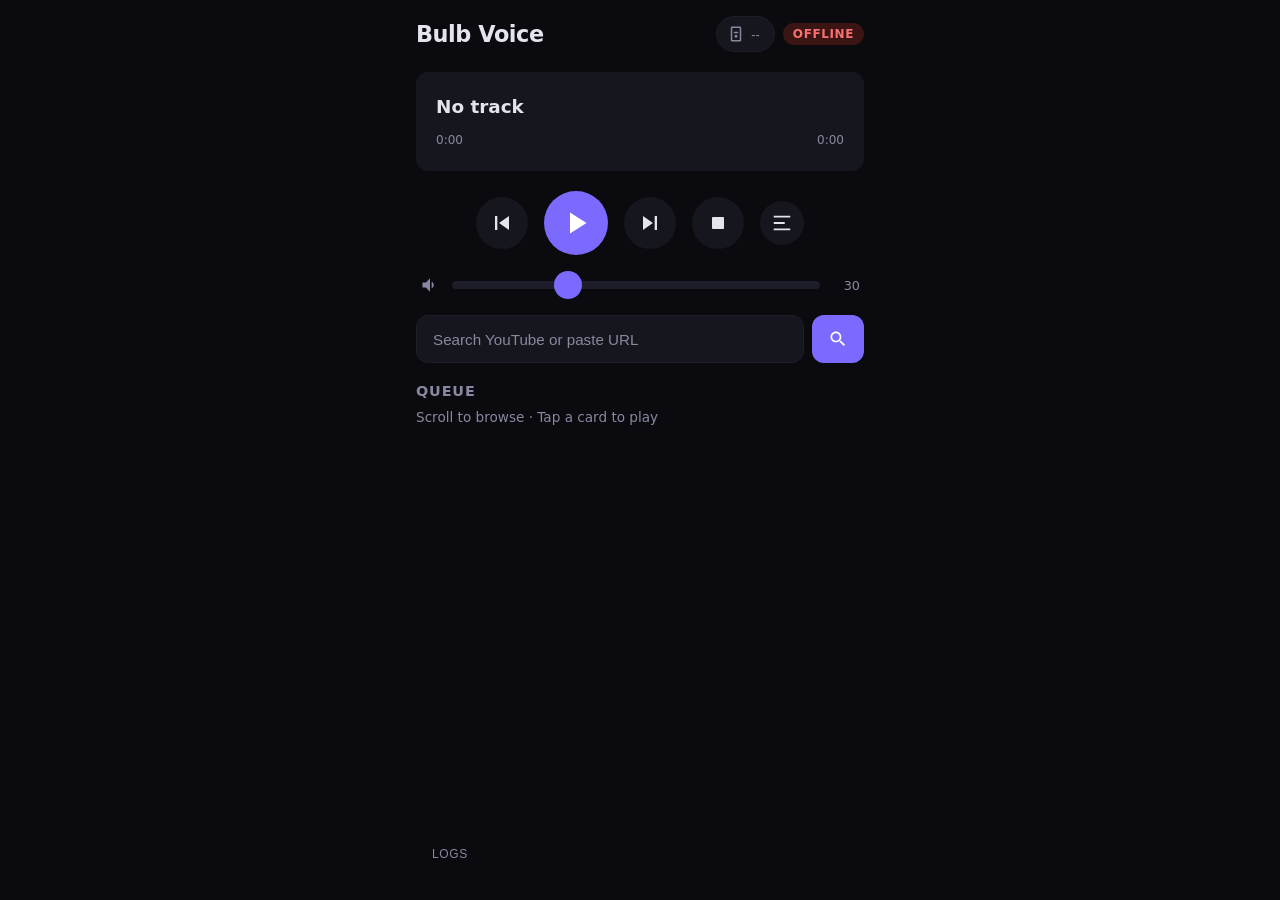
==== static/index.html @ e86b97ec "Add FM dial skin to the garage page and open it for Bose_out Give /garage a second controller look: " ====
<!DOCTYPE html>
<html lang="en">
<head>
  <meta charset="UTF-8">
  <meta name="viewport" content="width=device-width, initial-scale=1, user-scalable=no, viewport-fit=cover">
  <meta name="apple-mobile-web-app-capable" content="yes">
  <meta name="apple-mobile-web-app-status-bar-style" content="black-translucent">
  <meta name="theme-color" content="#0a0a0f">
  <title>Bulb Voice</title>
  <link rel="stylesheet" href="/static/style.css?v=14">
</head>
<body>
  <div class="app">
    <header>
      <h1>Bulb Voice</h1>
      <div class="header-right">
        <button id="btn-devices" class="device-btn" title="Switch speaker">
          <svg viewBox="0 0 24 24" width="18" height="18"><path fill="currentColor" d="M17 2H7c-1.1 0-2 .9-2 2v16c0 1.1.9 2 2 2h10c1.1 0 2-.9 2-2V4c0-1.1-.9-2-2-2zm0 18H7V4h10v16zm-5-3c1.1 0 2-.9 2-2s-.9-2-2-2-2 .9-2 2 .9 2 2 2zm-3-8h6v2H9v-2z"/></svg>
          <span id="device-name">--</span>
        </button>
        <span id="device-status" class="status offline">offline</span>
      </div>
    </header>

    <!-- Device picker (hidden by default) -->
    <section id="device-picker" class="device-picker hidden">
      <div class="picker-header">
        <h3>Speakers</h3>
        <button id="btn-refresh-devices" class="picker-refresh">Scan</button>
      </div>
      <ul id="device-list"></ul>
    </section>

    <section class="now-playing">
      <div class="track-info">
        <div id="track-title" class="title">No track</div>
        <div id="track-artist" class="artist"></div>
      </div>
      <div class="progress-wrap">
        <span id="pos-current">0:00</span>
        <div class="progress-bar">
          <div id="progress-fill" class="progress-fill"></div>
        </div>
        <span id="pos-duration">0:00</span>
      </div>
    </section>

    <section class="controls">
      <button id="btn-prev" class="ctrl-btn" title="Previous">
        <svg viewBox="0 0 24 24" width="28" height="28"><path fill="currentColor" d="M6 6h2v12H6zm3.5 6l8.5 6V6z"/></svg>
      </button>
      <button id="btn-play" class="ctrl-btn play-btn" title="Play">
        <svg id="icon-play" viewBox="0 0 24 24" width="36" height="36"><path fill="currentColor" d="M8 5v14l11-7z"/></svg>
        <svg id="icon-pause" viewBox="0 0 24 24" width="36" height="36" style="display:none"><path fill="currentColor" d="M6 19h4V5H6zm8-14v14h4V5z"/></svg>
      </button>
      <button id="btn-next" class="ctrl-btn" title="Next">
        <svg viewBox="0 0 24 24" width="28" height="28"><path fill="currentColor" d="M6 18l8.5-6L6 6v12zM16 6v12h2V6h-2z"/></svg>
      </button>
      <button id="btn-stop" class="ctrl-btn" title="Stop">
        <svg viewBox="0 0 24 24" width="24" height="24"><rect fill="currentColor" x="6" y="6" width="12" height="12" rx="1"/></svg>
      </button>
      <button id="btn-mode" class="ctrl-btn mode-btn" title="Play mode">
        <svg id="icon-mode-normal" viewBox="0 0 24 24" width="22" height="22"><path fill="currentColor" d="M3 4h18v2H3zm0 7h12v2H3zm0 7h18v2H3z"/></svg>
        <svg id="icon-mode-repeat" viewBox="0 0 24 24" width="22" height="22" style="display:none"><path fill="currentColor" d="M7 7h10v3l4-4-4-4v3H5v6h2V7zm10 10H7v-3l-4 4 4 4v-3h12v-6h-2v4z"/></svg>
        <svg id="icon-mode-repeat1" viewBox="0 0 24 24" width="22" height="22" style="display:none"><path fill="currentColor" d="M7 7h10v3l4-4-4-4v3H5v6h2V7zm10 10H7v-3l-4 4 4 4v-3h12v-6h-2v4z"/><text x="12" y="15" text-anchor="middle" font-size="7" fill="currentColor" font-weight="bold">1</text></svg>
        <svg id="icon-mode-shuffle" viewBox="0 0 24 24" width="22" height="22" style="display:none"><path fill="currentColor" d="M10.59 9.17L5.41 4 4 5.41l5.17 5.17 1.42-1.41zM14.5 4l2.04 2.04L4 18.59 5.41 20 17.96 7.46 20 9.5V4h-5.5zm-.33 9.41l-1.41 1.41 3.13 3.13L14.5 20H20v-5.5l-2.04 2.04-3.79-3.13z"/></svg>
      </button>
    </section>

    <section class="volume-section">
      <svg viewBox="0 0 24 24" width="20" height="20"><path fill="currentColor" d="M3 9v6h4l5 5V4L7 9H3zm13.5 3c0-1.77-1.02-3.29-2.5-4.03v8.05c1.48-.73 2.5-2.25 2.5-4.02z"/></svg>
      <input type="range" id="volume-slider" min="0" max="100" value="30">
      <span id="volume-val">30</span>
    </section>

    <section class="add-section">
      <form id="add-form">
        <input type="text" id="url-input" placeholder="Search YouTube or paste URL" autocomplete="off" autocapitalize="off">
        <button type="submit" id="btn-add">
          <svg viewBox="0 0 24 24" width="20" height="20"><path fill="currentColor" d="M15.5 14h-.79l-.28-.27C15.41 12.59 16 11.11 16 9.5 16 5.91 13.09 3 9.5 3S3 5.91 3 9.5 5.91 16 9.5 16c1.61 0 3.09-.59 4.23-1.57l.27.28v.79l5 4.99L20.49 19l-4.99-5zm-6 0C7.01 14 5 11.99 5 9.5S7.01 5 9.5 5 14 7.01 14 9.5 11.99 14 9.5 14z"/></svg>
        </button>
      </form>
      <div id="download-progress" class="dl-progress hidden">
        <div class="dl-header">
          <span id="dl-text">Downloading...</span>
          <span id="dl-count"></span>
        </div>
        <div class="dl-bar"><div id="dl-fill" class="dl-fill"></div></div>
        <ul id="dl-tracks"></ul>
      </div>
    </section>

    <!-- Search results (hidden by default) -->
    <section id="search-results" class="search-results hidden">
      <div class="search-header">
        <h3 id="search-title">Results</h3>
        <button id="btn-close-search" class="search-close">&times;</button>
      </div>
      <ul id="result-list"></ul>
    </section>

    <section class="queue-section">
      <h2>Queue <span id="queue-count"></span><span id="queue-pos"></span></h2>
      <p id="queue-help" class="queue-help">Scroll to browse · Tap a card to play</p>
      <div id="queue-list" tabindex="0" role="region" aria-label="Track queue" aria-describedby="queue-help">
        <div id="queue-stage"></div>
        <div id="queue-spacer"></div>
      </div>
      <div id="queue-scroll" class="hidden">
        <div id="queue-scroll-thumb"></div>
        <button id="queue-playing" class="hidden" type="button" aria-label="Return to current track" title="Return to current track"></button>
      </div>
    </section>

    <section class="log-section">
      <button id="btn-toggle-logs" class="log-toggle">Logs</button>
      <div id="log-panel" class="log-panel hidden">
        <ul id="log-list"></ul>
      </div>
    </section>
  </div>

  <script src="/static/app.js?v=15"></script>
</body>
</html>
---- static/style.css ----
*, *::before, *::after { box-sizing: border-box; margin: 0; padding: 0; }

:root {
  --bg: #0a0a0f;
  --surface: #16161e;
  --surface2: #1e1e2a;
  --text: #e4e4ef;
  --text2: #8888a0;
  --accent: #7c6aff;
  --accent2: #a78bfa;
  --danger: #f87171;
  --radius: 12px;
}

html, body {
  background: var(--bg);
  color: var(--text);
  font-family: -apple-system, BlinkMacSystemFont, "SF Pro", "Segoe UI", system-ui, sans-serif;
  font-size: 16px;
  -webkit-font-smoothing: antialiased;
  overscroll-behavior: none;
}

.app {
  max-width: 480px;
  margin: 0 auto;
  padding: 16px;
  padding-top: max(16px, env(safe-area-inset-top));
  padding-bottom: max(24px, env(safe-area-inset-bottom));
  min-height: 100dvh;
  display: flex;
  flex-direction: column;
  gap: 20px;
}

/* Header */
header {
  display: flex;
  justify-content: space-between;
  align-items: center;
}

header h1 {
  font-size: 1.4rem;
  font-weight: 700;
  letter-spacing: -0.02em;
  white-space: nowrap;
  flex-shrink: 0;
}

.status {
  font-size: 0.75rem;
  padding: 4px 10px;
  border-radius: 20px;
  font-weight: 600;
  text-transform: uppercase;
  letter-spacing: 0.05em;
}

.status.online { background: #064e3b; color: #6ee7b7; }
.status.offline { background: #3b1414; color: #f87171; }

/* Now Playing */
.now-playing {
  background: var(--surface);
  border-radius: var(--radius);
  padding: 24px 20px;
}

.track-info .title {
  font-size: 1.15rem;
  font-weight: 600;
  white-space: nowrap;
  overflow: hidden;
  text-overflow: ellipsis;
}

.track-info .artist {
  font-size: 0.85rem;
  color: var(--text2);
  margin-top: 4px;
}

.progress-wrap {
  display: flex;
  align-items: center;
  gap: 10px;
  margin-top: 16px;
  font-size: 0.75rem;
  color: var(--text2);
  font-variant-numeric: tabular-nums;
}

.progress-bar {
  flex: 1;
  height: 4px;
  background: var(--surface2);
  border-radius: 2px;
  overflow: hidden;
  cursor: pointer;
  padding: 8px 0;
  margin: -8px 0;
  background-clip: content-box;
}

.progress-fill {
  height: 100%;
  background: var(--accent);
  border-radius: 2px;
  width: 0%;
  transition: width 0.5s linear;
}

/* Controls */
.controls {
  display: flex;
  justify-content: center;
  align-items: center;
  gap: 16px;
}

.ctrl-btn {
  background: var(--surface);
  border: none;
  color: var(--text);
  width: 52px;
  height: 52px;
  border-radius: 50%;
  display: flex;
  align-items: center;
  justify-content: center;
  cursor: pointer;
  transition: background 0.15s, transform 0.1s;
  -webkit-tap-highlight-color: transparent;
}

.ctrl-btn:active { transform: scale(0.92); background: var(--surface2); }

.play-btn {
  width: 64px;
  height: 64px;
  background: var(--accent);
  color: #fff;
}

.play-btn:active { background: var(--accent2); }

.mode-btn { width: 44px; height: 44px; }
.mode-btn.mode-active { color: var(--accent2); }

/* Volume */
.volume-section {
  display: flex;
  align-items: center;
  gap: 12px;
  padding: 0 4px;
  color: var(--text2);
}

.volume-section input[type="range"] {
  flex: 1;
  -webkit-appearance: none;
  appearance: none;
  height: 8px;
  background: var(--surface2);
  border-radius: 4px;
  outline: none;
}

.volume-section input[type="range"]::-webkit-slider-thumb {
  -webkit-appearance: none;
  width: 28px;
  height: 28px;
  border-radius: 50%;
  background: var(--accent);
  cursor: pointer;
}

#volume-val {
  font-size: 0.8rem;
  min-width: 28px;
  text-align: right;
  font-variant-numeric: tabular-nums;
}

/* Add Section */
.add-section form {
  display: flex;
  gap: 8px;
}

.add-section input {
  flex: 1;
  background: var(--surface);
  border: 1px solid var(--surface2);
  border-radius: var(--radius);
  padding: 14px 16px;
  color: var(--text);
  font-size: 0.95rem;
  outline: none;
  transition: border-color 0.15s;
}

.add-section input:focus { border-color: var(--accent); }
.add-section input::placeholder { color: var(--text2); }

/* Queue */
.queue-section h2 {
  font-size: 0.9rem;
  font-weight: 600;
  color: var(--text2);
  text-transform: uppercase;
  letter-spacing: 0.06em;
  margin-bottom: 10px;
}

.queue-section h2 { display: flex; align-items: baseline; gap: 6px; }
#queue-count { font-weight: 400; }
#queue-pos {
  margin-left: auto;
  font-weight: 400;
  text-transform: none;
  letter-spacing: 0;
  font-variant-numeric: tabular-nums;
}

/* Purple marks browsing position; the red bookmark returns to the current track. */
#queue-scroll {
  position: relative;
  height: 44px;
  margin: 2px 2px 0;
}
#queue-scroll.hidden, #queue-playing.hidden { display: none; }
#queue-scroll::before {
  content: "";
  position: absolute;
  left: 22px;
  right: 22px;
  top: 21px;
  height: 3px;
  background: var(--surface2);
  border-radius: 2px;
}
#queue-playing {
  position: absolute;
  top: 0;
  width: 44px;
  height: 44px;
  border: 0;
  padding: 0;
  background: transparent;
  cursor: pointer;
}
#queue-playing::before {
  content: "";
  position: absolute;
  left: 19px;
  top: 15px;
  width: 6px;
  height: 15px;
  border-radius: 3px;
  background: #ff4545;
  box-shadow: 0 0 8px #ff454566;
}
#queue-playing:focus-visible { outline: 2px solid #ff4545; border-radius: 6px; }

#queue-scroll-thumb {
  position: absolute;
  top: 21px;
  left: 0;
  height: 3px;
  width: 20%;
  background: var(--accent);
  border-radius: 2px;
  transform: translateX(0);
}

/* Rolodex: compact cards tangent to a cylinder, scrolled vertically.
   Cards curve away above and below the front face of the wheel.
   #queue-list is a plain vertical scroller,
   #queue-stage sticks to its top and holds the cards in 3D. */
#queue-list {
  position: relative;
  height: 360px;
  overflow-y: auto;
  overflow-x: hidden;
  overscroll-behavior: contain;
  scrollbar-width: none;
  -webkit-overflow-scrolling: touch;
}
#queue-list::-webkit-scrollbar { display: none; }
#queue-list.is-empty { height: 0; }

#queue-stage {
  position: sticky;
  top: 0;
  height: 360px;
  perspective: 900px;
  perspective-origin: 50% 50%;
}
#queue-spacer { width: 1px; }

.queue-item {
  position: absolute;
  left: 50%;
  top: 0;                    /* set per card by JS */
  width: min(320px, calc(100% - 16px));
  height: 104px;             /* must match CARD_H in app.js */
  margin-left: calc(min(320px, 100% - 16px) / -2);
  background: var(--surface);
  border: 1px solid #2a2a3a;
  border-radius: 16px;
  padding: 8px 48px 8px 12px;
  background-image: linear-gradient(180deg, #ffffff0d, transparent 30%, #00000022 100%);
  display: flex;
  flex-direction: column;
  gap: 2px;
  cursor: pointer;
  backface-visibility: hidden;
  will-change: transform;
  box-shadow: 0 6px 14px rgba(0,0,0,0.45);
  -webkit-tap-highlight-color: transparent;
}

.queue-item.focus { border-color: #3a3a4e; }
.queue-item.active { border-color: var(--accent); background-color: var(--surface2); }
.queue-item.active .q-title { color: var(--accent2); }
.queue-item:not(.focus) .q-remove,
.queue-item:not(.focus) .q-play { display: none; }

.queue-help { color: var(--text2); font-size: 0.85rem; margin: 8px 0; }
.queue-item .q-play {
  position: absolute;
  right: 4px;
  bottom: 4px;
  width: 44px;
  height: 44px;
  padding: 0;
  display: grid;
  place-items: center;
  border: 0;
  border-radius: 50%;
  background: var(--accent);
  color: white;
  font: inherit;
  cursor: pointer;
}
.queue-item .q-play:disabled { background: var(--surface2); color: var(--text2); cursor: wait; }
.queue-item .q-play:focus-visible, #queue-list:focus-visible { outline: 2px solid var(--accent2); outline-offset: 2px; }

.queue-item .q-idx {
  font-size: 0.68rem;
  color: var(--text2);
  font-variant-numeric: tabular-nums;
  line-height: 16px;
}
.queue-item .q-title {
  font-size: 0.88rem;
  line-height: 1.15;
  display: -webkit-box;
  -webkit-line-clamp: 2;
  -webkit-box-orient: vertical;
  overflow: hidden;
  overflow-wrap: anywhere;
}
.queue-item .q-artist {
  font-size: 0.72rem;
  color: var(--text2);
  white-space: nowrap;
  overflow: hidden;
  text-overflow: ellipsis;
}
.queue-item .q-bottom {
  margin-top: auto;
  display: flex;
  align-items: center;
  gap: 6px;
}
.queue-item .q-dur {
  font-size: 0.72rem;
  color: var(--text2);
  font-variant-numeric: tabular-nums;
}

.queue-item .q-remove {
  position: absolute;
  top: 0;
  right: 0;
  width: 44px;
  height: 44px;
  padding: 6px 8px 0 0;
  background: none;
  border: none;
  color: var(--text2);
  font-size: 1.15rem;
  line-height: 1;
  cursor: pointer;
  display: flex;
  align-items: flex-start;
  justify-content: flex-end;
  -webkit-tap-highlight-color: transparent;
}
.queue-item .q-remove:hover { color: var(--danger); }

.queue-item .q-dl {
  font-size: 0.62rem;
  padding: 2px 6px;
  border-radius: 8px;
  background: var(--surface2);
  color: var(--accent2);
  white-space: nowrap;
}

/* Header right */
.header-right {
  display: flex;
  align-items: center;
  gap: 8px;
}

.device-btn {
  background: var(--surface);
  border: 1px solid var(--surface2);
  color: var(--text2);
  border-radius: 20px;
  padding: 8px 14px 8px 10px;
  font-size: 0.8rem;
  display: flex;
  align-items: center;
  gap: 6px;
  cursor: pointer;
  -webkit-tap-highlight-color: transparent;
  max-width: 180px;
  min-height: 36px;
}

.device-btn span {
  overflow: hidden;
  text-overflow: ellipsis;
  white-space: nowrap;
}

/* Device picker */
.device-picker {
  background: var(--surface);
  border-radius: var(--radius);
  padding: 14px;
}

.device-picker.hidden { display: none; }

.picker-header {
  display: flex;
  justify-content: space-between;
  align-items: center;
  margin-bottom: 10px;
}

.picker-header h3 {
  font-size: 0.85rem;
  font-weight: 600;
  color: var(--text2);
  text-transform: uppercase;
  letter-spacing: 0.05em;
}

.picker-refresh {
  background: var(--surface2);
  border: none;
  color: var(--accent2);
  font-size: 0.8rem;
  padding: 4px 12px;
  border-radius: 8px;
  cursor: pointer;
}

#device-list {
  list-style: none;
  display: flex;
  flex-direction: column;
  gap: 4px;
}

.device-item {
  padding: 10px 12px;
  border-radius: 8px;
  cursor: pointer;
  display: flex;
  justify-content: space-between;
  align-items: center;
  transition: background 0.15s;
}

.device-item:active { background: var(--surface2); }
.device-item.active { background: var(--surface2); border-left: 3px solid var(--accent); }

.device-item .d-name { font-size: 0.9rem; }
.device-item .d-model { font-size: 0.75rem; color: var(--text2); }
.device-empty { color: var(--text2); font-size: 0.85rem; padding: 8px 0; }

/* Search results */
.search-results {
  background: var(--surface);
  border-radius: var(--radius);
  padding: 14px;
}

.search-results.hidden { display: none; }

.search-header {
  display: flex;
  justify-content: space-between;
  align-items: center;
  margin-bottom: 10px;
}

.search-header h3 {
  font-size: 0.85rem;
  font-weight: 600;
  color: var(--text2);
  overflow: hidden;
  text-overflow: ellipsis;
  white-space: nowrap;
  flex: 1;
}

.search-close {
  background: none;
  border: none;
  color: var(--text2);
  font-size: 1.4rem;
  cursor: pointer;
  padding: 0 4px;
  line-height: 1;
}

#result-list {
  list-style: none;
  display: flex;
  flex-direction: column;
  gap: 4px;
}

.result-item {
  padding: 10px 12px;
  border-radius: 8px;
  display: flex;
  align-items: center;
  gap: 10px;
  transition: background 0.15s;
}

.result-item:active { background: var(--surface2); }

.result-item .r-info { flex: 1; min-width: 0; }
.result-item .r-title {
  font-size: 0.9rem;
  white-space: nowrap;
  overflow: hidden;
  text-overflow: ellipsis;
}
.result-item .r-artist {
  font-size: 0.75rem;
  color: var(--text2);
}

.result-item .r-add {
  background: var(--accent);
  border: none;
  color: #fff;
  width: 36px;
  height: 36px;
  border-radius: 50%;
  font-size: 1.2rem;
  font-weight: 600;
  cursor: pointer;
  flex-shrink: 0;
  display: flex;
  align-items: center;
  justify-content: center;
}

.result-item .r-add:disabled { opacity: 0.5; }

.r-spinner {
  display: inline-block;
  width: 18px;
  height: 18px;
  border: 2.5px solid rgba(255, 255, 255, 0.25);
  border-top-color: #fff;
  border-radius: 50%;
  animation: spin 0.7s linear infinite;
}

.search-empty {
  color: var(--text2);
  font-size: 0.85rem;
  padding: 8px 0;
}

/* Add button as icon */
#btn-add {
  background: var(--accent);
  color: #fff;
  border: none;
  border-radius: var(--radius);
  padding: 14px 16px;
  cursor: pointer;
  display: flex;
  align-items: center;
  justify-content: center;
  transition: background 0.15s;
}

#btn-add:active { background: var(--accent2); }
#btn-add:disabled { opacity: 0.5; }

/* Download progress */
.dl-progress {
  margin-top: 8px;
  background: var(--surface);
  border-radius: var(--radius);
  padding: 12px 14px;
}

.dl-progress.hidden { display: none; }

.dl-header {
  display: flex;
  justify-content: space-between;
  font-size: 0.8rem;
  color: var(--text);
  margin-bottom: 6px;
  font-weight: 600;
}

#dl-text {
  overflow: hidden;
  text-overflow: ellipsis;
  white-space: nowrap;
  flex: 1;
  margin-right: 8px;
}

#dl-count {
  white-space: nowrap;
  font-variant-numeric: tabular-nums;
  color: var(--text2);
  font-weight: 400;
}

.dl-bar {
  height: 3px;
  background: var(--surface2);
  border-radius: 2px;
  overflow: hidden;
  margin-bottom: 8px;
}

.dl-fill {
  height: 100%;
  background: var(--accent2);
  border-radius: 2px;
  width: 0%;
  transition: width 0.5s ease;
}

#dl-tracks {
  list-style: none;
  display: flex;
  flex-direction: column;
  gap: 2px;
  max-height: 180px;
  overflow-y: auto;
  -webkit-overflow-scrolling: touch;
}

.dl-track {
  display: flex;
  align-items: center;
  gap: 8px;
  padding: 4px 0;
  font-size: 0.8rem;
}

.dl-track .dl-icon {
  width: 16px;
  flex-shrink: 0;
  text-align: center;
  font-size: 0.7rem;
}

.dl-track .dl-icon.done { color: #6ee7b7; }
.dl-track .dl-icon.active { color: var(--accent2); }
.dl-track .dl-icon.pending { color: var(--text2); opacity: 0.4; }

.dl-track .dl-title {
  flex: 1;
  min-width: 0;
  overflow: hidden;
  text-overflow: ellipsis;
  white-space: nowrap;
  color: var(--text2);
}

.dl-track.dl-active .dl-title { color: var(--text); }
.dl-track.dl-done .dl-title { color: var(--text2); opacity: 0.7; }

@keyframes spin {
  to { transform: rotate(360deg); }
}

.dl-spinner {
  display: inline-block;
  width: 12px;
  height: 12px;
  border: 2px solid var(--surface2);
  border-top-color: var(--accent2);
  border-radius: 50%;
  animation: spin 0.8s linear infinite;
}

/* Log panel */
.log-section {
  margin-top: auto;
}

.log-toggle {
  background: none;
  border: none;
  color: var(--text2);
  font-size: 0.75rem;
  cursor: pointer;
  padding: 12px 16px;
  text-transform: uppercase;
  letter-spacing: 0.05em;
  -webkit-tap-highlight-color: transparent;
  min-height: 44px;
}

.log-panel {
  background: var(--surface);
  border-radius: var(--radius);
  padding: 10px 12px;
  max-height: 200px;
  overflow-y: auto;
  margin-top: 6px;
  -webkit-overflow-scrolling: touch;
}

.log-panel.hidden { display: none; }

#log-list {
  list-style: none;
  display: flex;
  flex-direction: column;
  gap: 2px;
}

.log-entry {
  font-family: "SF Mono", "Menlo", "Consolas", monospace;
  font-size: 0.7rem;
  line-height: 1.4;
  color: var(--text2);
  word-break: break-all;
}

.log-entry .log-ts {
  color: var(--text2);
  opacity: 0.6;
}

.log-entry .log-lvl {
  font-weight: 600;
  margin: 0 4px;
}

.log-info .log-lvl { color: var(--accent2); }
.log-warning .log-lvl { color: #fbbf24; }
.log-error .log-lvl { color: var(--danger); }
.log-debug .log-lvl { color: var(--text2); opacity: 0.5; }
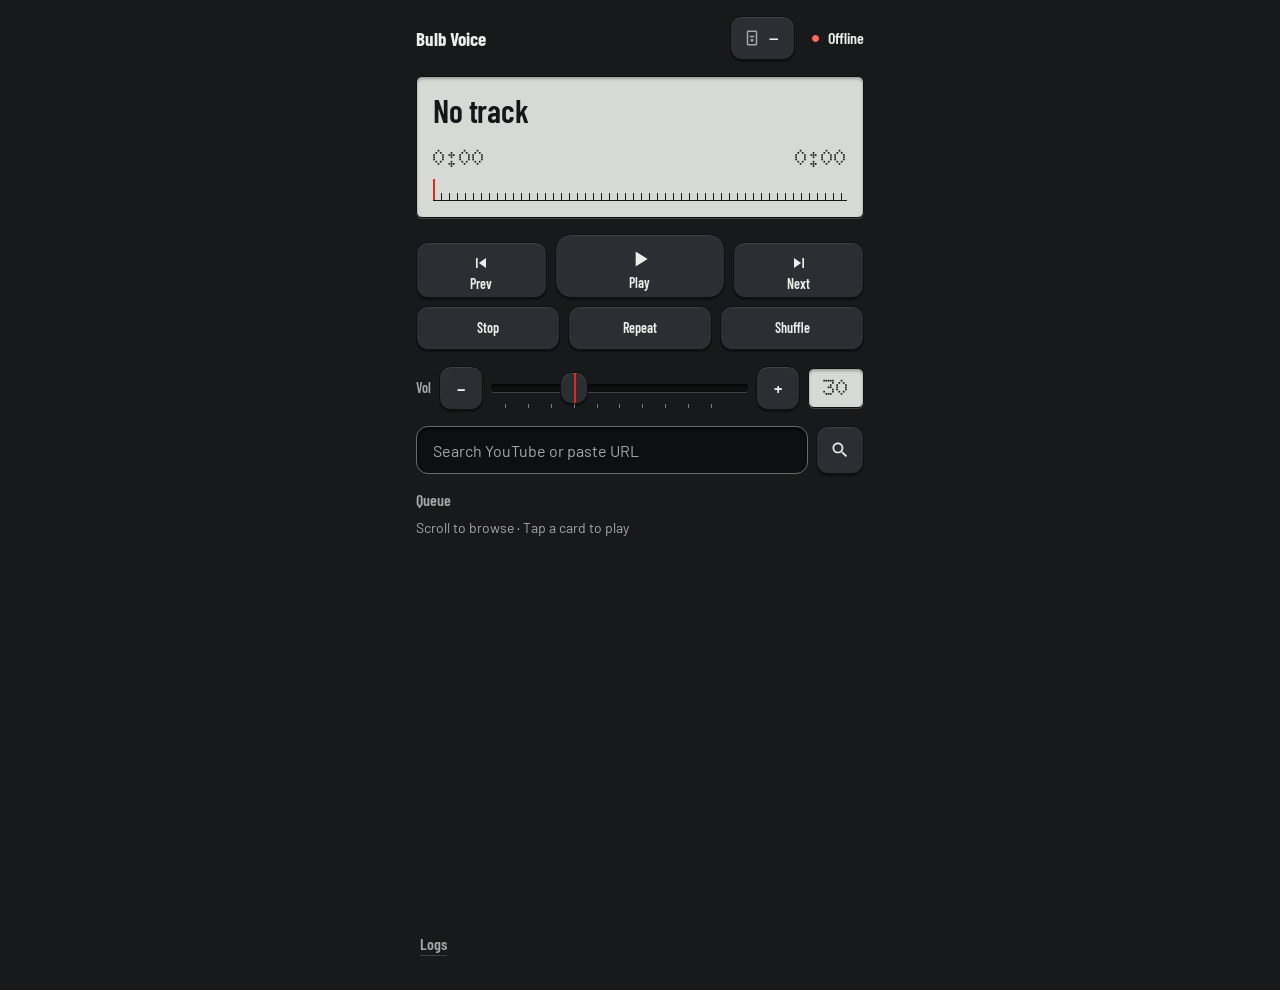
==== commit cd9c1ac8: "Restyle the main app as the Faceplate hardware remote Phase 1 of .agent/tasks/2026-11-02-faceplate-m" ====
--- a/static/index.html
+++ b/static/index.html
@@ -2,35 +2,46 @@
 <html lang="en">
 <head>
   <meta charset="UTF-8">
-  <meta name="viewport" content="width=device-width, initial-scale=1, user-scalable=no, viewport-fit=cover">
+  <meta name="viewport" content="width=device-width, initial-scale=1, viewport-fit=cover">
   <meta name="apple-mobile-web-app-capable" content="yes">
   <meta name="apple-mobile-web-app-status-bar-style" content="black-translucent">
-  <meta name="theme-color" content="#0a0a0f">
+  <meta name="theme-color" content="#17191B">
   <title>Bulb Voice</title>
-  <link rel="stylesheet" href="/static/style.css?v=14">
+  <meta name="description" content="Bulb Voice: play YouTube, YouTube Music and radio on the speakers in the house.">
+  <link rel="icon" href="data:image/svg+xml,%3Csvg xmlns='http://www.w3.org/2000/svg' viewBox='0 0 32 32'%3E%3Crect width='32' height='32' rx='6' fill='%2317191B'/%3E%3Crect x='5' y='8' width='22' height='16' rx='2' fill='%23D6D9D4'/%3E%3Crect x='15' y='6' width='2' height='20' fill='%23E0281F'/%3E%3C/svg%3E">
+  <link rel="preload" href="/static/fonts/barlow-condensed-600-latin.woff2" as="font" type="font/woff2" crossorigin>
+  <link rel="preload" href="/static/fonts/barlow-400-latin.woff2" as="font" type="font/woff2" crossorigin>
+  <link rel="stylesheet" href="/static/fonts/fonts.css?v=1">
+  <link rel="stylesheet" href="/static/style.css?v=15">
 </head>
 <body>
+  <!-- gstack-lint-disable hero-balance: Bulb Voice is a speaker remote, not a landing page; the display window and transport keys are the first screen -->
+  <!-- gstack-lint-disable section-gap: the remote stacks control modules 16px apart (DESIGN.md spacing); landing-page section gaps would push the queue off the phone screen -->
+  <!-- gstack-lint-disable small-section-heads: Queue and Speakers are module legends on an Operate screen (DESIGN.md label role), not landing-page section heads -->
+  <!-- gstack-lint-disable thin-section: the volume, controls and queue sections are fixed-width faceplate modules per DESIGN.md, not content sections -->
+  <a class="skip" href="#main">Skip to content</a>
   <div class="app">
     <header>
       <h1>Bulb Voice</h1>
       <div class="header-right">
         <button id="btn-devices" class="device-btn" title="Switch speaker">
-          <svg viewBox="0 0 24 24" width="18" height="18"><path fill="currentColor" d="M17 2H7c-1.1 0-2 .9-2 2v16c0 1.1.9 2 2 2h10c1.1 0 2-.9 2-2V4c0-1.1-.9-2-2-2zm0 18H7V4h10v16zm-5-3c1.1 0 2-.9 2-2s-.9-2-2-2-2 .9-2 2 .9 2 2 2zm-3-8h6v2H9v-2z"/></svg>
+          <svg aria-hidden="true" viewBox="0 0 24 24" width="18" height="18"><path fill="currentColor" d="M17 2H7c-1.1 0-2 .9-2 2v16c0 1.1.9 2 2 2h10c1.1 0 2-.9 2-2V4c0-1.1-.9-2-2-2zm0 18H7V4h10v16zm-5-3c1.1 0 2-.9 2-2s-.9-2-2-2-2 .9-2 2 .9 2 2 2zm-3-8h6v2H9v-2z"/></svg>
           <span id="device-name">--</span>
         </button>
-        <span id="device-status" class="status offline">offline</span>
+        <span id="device-status" class="lamp err" role="status"><i aria-hidden="true"></i><span class="lamp-word">Offline</span></span>
       </div>
     </header>
 
     <!-- Device picker (hidden by default) -->
     <section id="device-picker" class="device-picker hidden">
       <div class="picker-header">
-        <h3>Speakers</h3>
-        <button id="btn-refresh-devices" class="picker-refresh">Scan</button>
+        <h2>Speakers</h2>
+        <button id="btn-refresh-devices" class="picker-refresh" type="button">Scan</button>
       </div>
       <ul id="device-list"></ul>
     </section>
 
+    <main id="main" class="app-main" tabindex="-1">
     <section class="now-playing">
       <div class="track-info">
         <div id="track-title" class="title">No track</div>
@@ -45,44 +56,45 @@
       </div>
     </section>
 
-    <section class="controls">
-      <button id="btn-prev" class="ctrl-btn" title="Previous">
-        <svg viewBox="0 0 24 24" width="28" height="28"><path fill="currentColor" d="M6 6h2v12H6zm3.5 6l8.5 6V6z"/></svg>
-      </button>
-      <button id="btn-play" class="ctrl-btn play-btn" title="Play">
-        <svg id="icon-play" viewBox="0 0 24 24" width="36" height="36"><path fill="currentColor" d="M8 5v14l11-7z"/></svg>
-        <svg id="icon-pause" viewBox="0 0 24 24" width="36" height="36" style="display:none"><path fill="currentColor" d="M6 19h4V5H6zm8-14v14h4V5z"/></svg>
-      </button>
-      <button id="btn-next" class="ctrl-btn" title="Next">
-        <svg viewBox="0 0 24 24" width="28" height="28"><path fill="currentColor" d="M6 18l8.5-6L6 6v12zM16 6v12h2V6h-2z"/></svg>
-      </button>
-      <button id="btn-stop" class="ctrl-btn" title="Stop">
-        <svg viewBox="0 0 24 24" width="24" height="24"><rect fill="currentColor" x="6" y="6" width="12" height="12" rx="1"/></svg>
-      </button>
-      <button id="btn-mode" class="ctrl-btn mode-btn" title="Play mode">
-        <svg id="icon-mode-normal" viewBox="0 0 24 24" width="22" height="22"><path fill="currentColor" d="M3 4h18v2H3zm0 7h12v2H3zm0 7h18v2H3z"/></svg>
-        <svg id="icon-mode-repeat" viewBox="0 0 24 24" width="22" height="22" style="display:none"><path fill="currentColor" d="M7 7h10v3l4-4-4-4v3H5v6h2V7zm10 10H7v-3l-4 4 4 4v-3h12v-6h-2v4z"/></svg>
-        <svg id="icon-mode-repeat1" viewBox="0 0 24 24" width="22" height="22" style="display:none"><path fill="currentColor" d="M7 7h10v3l4-4-4-4v3H5v6h2V7zm10 10H7v-3l-4 4 4 4v-3h12v-6h-2v4z"/><text x="12" y="15" text-anchor="middle" font-size="7" fill="currentColor" font-weight="bold">1</text></svg>
-        <svg id="icon-mode-shuffle" viewBox="0 0 24 24" width="22" height="22" style="display:none"><path fill="currentColor" d="M10.59 9.17L5.41 4 4 5.41l5.17 5.17 1.42-1.41zM14.5 4l2.04 2.04L4 18.59 5.41 20 17.96 7.46 20 9.5V4h-5.5zm-.33 9.41l-1.41 1.41 3.13 3.13L14.5 20H20v-5.5l-2.04 2.04-3.79-3.13z"/></svg>
-      </button>
+    <section class="controls" aria-label="Playback">
+      <div class="transport">
+        <button id="btn-prev" class="key ctrl-btn" type="button">
+          <svg aria-hidden="true" viewBox="0 0 24 24" width="20" height="20"><path d="M6 6h2v12H6zm3.5 6l8.5 6V6z"/></svg>Prev
+        </button>
+        <button id="btn-play" class="key ctrl-btn play-btn" type="button" aria-label="Play">
+          <svg id="icon-play" aria-hidden="true" viewBox="0 0 24 24" width="26" height="26"><path d="M8 5v14l11-7z"/></svg>
+          <svg id="icon-pause" aria-hidden="true" viewBox="0 0 24 24" width="26" height="26" style="display:none"><path d="M6 19h4V5H6zm8-14v14h4V5z"/></svg>
+          <span id="play-label">Play</span>
+        </button>
+        <button id="btn-next" class="key ctrl-btn" type="button">
+          <svg aria-hidden="true" viewBox="0 0 24 24" width="20" height="20"><path d="M6 18l8.5-6L6 6v12zM16 6v12h2V6h-2z"/></svg>Next
+        </button>
+      </div>
+      <div class="modes">
+        <button id="btn-stop" class="key" type="button">Stop</button>
+        <button id="btn-repeat" class="key on" type="button" aria-pressed="false"><span id="repeat-label">Repeat</span></button>
+        <button id="btn-shuffle" class="key on" type="button" aria-pressed="false">Shuffle</button>
+      </div>
     </section>
 
-    <section class="volume-section">
-      <svg viewBox="0 0 24 24" width="20" height="20"><path fill="currentColor" d="M3 9v6h4l5 5V4L7 9H3zm13.5 3c0-1.77-1.02-3.29-2.5-4.03v8.05c1.48-.73 2.5-2.25 2.5-4.02z"/></svg>
-      <input type="range" id="volume-slider" min="0" max="100" value="30">
-      <span id="volume-val">30</span>
+    <section class="volume-section" aria-label="Volume">
+      <span class="legend" aria-hidden="true">Vol</span>
+      <button id="vol-down" class="key" type="button" aria-label="Volume down">−</button>
+      <div class="fader-slot"><input type="range" id="volume-slider" min="0" max="100" value="30" aria-label="Volume"></div>
+      <button id="vol-up" class="key" type="button" aria-label="Volume up">+</button>
+      <span id="volume-val" aria-hidden="true">30</span>
     </section>
 
     <section class="add-section">
       <form id="add-form">
-        <input type="text" id="url-input" placeholder="Search YouTube or paste URL" autocomplete="off" autocapitalize="off">
-        <button type="submit" id="btn-add">
-          <svg viewBox="0 0 24 24" width="20" height="20"><path fill="currentColor" d="M15.5 14h-.79l-.28-.27C15.41 12.59 16 11.11 16 9.5 16 5.91 13.09 3 9.5 3S3 5.91 3 9.5 5.91 16 9.5 16c1.61 0 3.09-.59 4.23-1.57l.27.28v.79l5 4.99L20.49 19l-4.99-5zm-6 0C7.01 14 5 11.99 5 9.5S7.01 5 9.5 5 14 7.01 14 9.5 11.99 14 9.5 14z"/></svg>
+        <input type="text" id="url-input" placeholder="Search YouTube or paste URL" autocomplete="off" autocapitalize="off" aria-label="Search YouTube or paste URL">
+        <button type="submit" id="btn-add" aria-label="Search">
+          <svg aria-hidden="true" viewBox="0 0 24 24" width="20" height="20"><path fill="currentColor" d="M15.5 14h-.79l-.28-.27C15.41 12.59 16 11.11 16 9.5 16 5.91 13.09 3 9.5 3S3 5.91 3 9.5 5.91 16 9.5 16c1.61 0 3.09-.59 4.23-1.57l.27.28v.79l5 4.99L20.49 19l-4.99-5zm-6 0C7.01 14 5 11.99 5 9.5S7.01 5 9.5 5 14 7.01 14 9.5 11.99 14 9.5 14z"/></svg>
         </button>
       </form>
       <div id="download-progress" class="dl-progress hidden">
         <div class="dl-header">
-          <span id="dl-text">Downloading...</span>
+          <span id="dl-text">Downloading</span>
           <span id="dl-count"></span>
         </div>
         <div class="dl-bar"><div id="dl-fill" class="dl-fill"></div></div>
@@ -93,8 +105,8 @@
     <!-- Search results (hidden by default) -->
     <section id="search-results" class="search-results hidden">
       <div class="search-header">
-        <h3 id="search-title">Results</h3>
-        <button id="btn-close-search" class="search-close">&times;</button>
+        <h2 id="search-title">Results</h2>
+        <button id="btn-close-search" class="search-close" type="button" aria-label="Close results">&times;</button>
       </div>
       <ul id="result-list"></ul>
     </section>
@@ -113,13 +125,14 @@
     </section>
 
     <section class="log-section">
-      <button id="btn-toggle-logs" class="log-toggle">Logs</button>
+      <button id="btn-toggle-logs" class="log-toggle" type="button" aria-expanded="false">Logs</button>
       <div id="log-panel" class="log-panel hidden">
         <ul id="log-list"></ul>
       </div>
     </section>
+    </main>
   </div>
 
-  <script src="/static/app.js?v=15"></script>
+  <script src="/static/app.js?v=16"></script>
 </body>
 </html>
--- a/static/fonts/fonts.css
+++ b/static/fonts/fonts.css
@@ -0,0 +1,44 @@
+/* Self-hosted Google Fonts (SIL Open Font License 1.1, see the *-OFL.txt files here).
+   Subsets: latin + latin-ext (Romanian ș ț, Turkish Ş ğ in queue titles). Generated 2026-11-02. */
+@font-face { font-family: 'Barlow'; font-style: normal; font-weight: 400; font-display: swap;
+  src: url('/static/fonts/barlow-400-latin-ext.woff2') format('woff2');
+  unicode-range: U+0100-02BA, U+02BD-02C5, U+02C7-02CC, U+02CE-02D7, U+02DD-02FF, U+0304, U+0308, U+0329, U+1D00-1DBF, U+1E00-1E9F, U+1EF2-1EFF, U+2020, U+20A0-20AB, U+20AD-20C4, U+2113, U+2C60-2C7F, U+A720-A7FF; }
+@font-face { font-family: 'Barlow'; font-style: normal; font-weight: 400; font-display: swap;
+  src: url('/static/fonts/barlow-400-latin.woff2') format('woff2');
+  unicode-range: U+0000-00FF, U+0131, U+0152-0153, U+02BB-02BC, U+02C6, U+02DA, U+02DC, U+0304, U+0308, U+0329, U+2000-206F, U+20AC, U+2122, U+2191, U+2193, U+2212, U+2215, U+FEFF, U+FFFD; }
+@font-face { font-family: 'Barlow'; font-style: normal; font-weight: 500; font-display: swap;
+  src: url('/static/fonts/barlow-500-latin-ext.woff2') format('woff2');
+  unicode-range: U+0100-02BA, U+02BD-02C5, U+02C7-02CC, U+02CE-02D7, U+02DD-02FF, U+0304, U+0308, U+0329, U+1D00-1DBF, U+1E00-1E9F, U+1EF2-1EFF, U+2020, U+20A0-20AB, U+20AD-20C4, U+2113, U+2C60-2C7F, U+A720-A7FF; }
+@font-face { font-family: 'Barlow'; font-style: normal; font-weight: 500; font-display: swap;
+  src: url('/static/fonts/barlow-500-latin.woff2') format('woff2');
+  unicode-range: U+0000-00FF, U+0131, U+0152-0153, U+02BB-02BC, U+02C6, U+02DA, U+02DC, U+0304, U+0308, U+0329, U+2000-206F, U+20AC, U+2122, U+2191, U+2193, U+2212, U+2215, U+FEFF, U+FFFD; }
+@font-face { font-family: 'Barlow'; font-style: normal; font-weight: 600; font-display: swap;
+  src: url('/static/fonts/barlow-600-latin-ext.woff2') format('woff2');
+  unicode-range: U+0100-02BA, U+02BD-02C5, U+02C7-02CC, U+02CE-02D7, U+02DD-02FF, U+0304, U+0308, U+0329, U+1D00-1DBF, U+1E00-1E9F, U+1EF2-1EFF, U+2020, U+20A0-20AB, U+20AD-20C4, U+2113, U+2C60-2C7F, U+A720-A7FF; }
+@font-face { font-family: 'Barlow'; font-style: normal; font-weight: 600; font-display: swap;
+  src: url('/static/fonts/barlow-600-latin.woff2') format('woff2');
+  unicode-range: U+0000-00FF, U+0131, U+0152-0153, U+02BB-02BC, U+02C6, U+02DA, U+02DC, U+0304, U+0308, U+0329, U+2000-206F, U+20AC, U+2122, U+2191, U+2193, U+2212, U+2215, U+FEFF, U+FFFD; }
+@font-face { font-family: 'Barlow Condensed'; font-style: normal; font-weight: 600; font-display: swap;
+  src: url('/static/fonts/barlow-condensed-600-latin-ext.woff2') format('woff2');
+  unicode-range: U+0100-02BA, U+02BD-02C5, U+02C7-02CC, U+02CE-02D7, U+02DD-02FF, U+0304, U+0308, U+0329, U+1D00-1DBF, U+1E00-1E9F, U+1EF2-1EFF, U+2020, U+20A0-20AB, U+20AD-20C4, U+2113, U+2C60-2C7F, U+A720-A7FF; }
+@font-face { font-family: 'Barlow Condensed'; font-style: normal; font-weight: 600; font-display: swap;
+  src: url('/static/fonts/barlow-condensed-600-latin.woff2') format('woff2');
+  unicode-range: U+0000-00FF, U+0131, U+0152-0153, U+02BB-02BC, U+02C6, U+02DA, U+02DC, U+0304, U+0308, U+0329, U+2000-206F, U+20AC, U+2122, U+2191, U+2193, U+2212, U+2215, U+FEFF, U+FFFD; }
+@font-face { font-family: 'Barlow Condensed'; font-style: normal; font-weight: 700; font-display: swap;
+  src: url('/static/fonts/barlow-condensed-700-latin-ext.woff2') format('woff2');
+  unicode-range: U+0100-02BA, U+02BD-02C5, U+02C7-02CC, U+02CE-02D7, U+02DD-02FF, U+0304, U+0308, U+0329, U+1D00-1DBF, U+1E00-1E9F, U+1EF2-1EFF, U+2020, U+20A0-20AB, U+20AD-20C4, U+2113, U+2C60-2C7F, U+A720-A7FF; }
+@font-face { font-family: 'Barlow Condensed'; font-style: normal; font-weight: 700; font-display: swap;
+  src: url('/static/fonts/barlow-condensed-700-latin.woff2') format('woff2');
+  unicode-range: U+0000-00FF, U+0131, U+0152-0153, U+02BB-02BC, U+02C6, U+02DA, U+02DC, U+0304, U+0308, U+0329, U+2000-206F, U+20AC, U+2122, U+2191, U+2193, U+2212, U+2215, U+FEFF, U+FFFD; }
+@font-face { font-family: 'Doto'; font-style: normal; font-weight: 700; font-display: swap;
+  src: url('/static/fonts/doto-700-latin-ext.woff2') format('woff2');
+  unicode-range: U+0100-02BA, U+02BD-02C5, U+02C7-02CC, U+02CE-02D7, U+02DD-02FF, U+0304, U+0308, U+0329, U+1D00-1DBF, U+1E00-1E9F, U+1EF2-1EFF, U+2020, U+20A0-20AB, U+20AD-20C4, U+2113, U+2C60-2C7F, U+A720-A7FF; }
+@font-face { font-family: 'Doto'; font-style: normal; font-weight: 700; font-display: swap;
+  src: url('/static/fonts/doto-700-latin.woff2') format('woff2');
+  unicode-range: U+0000-00FF, U+0131, U+0152-0153, U+02BB-02BC, U+02C6, U+02DA, U+02DC, U+0304, U+0308, U+0329, U+2000-206F, U+20AC, U+2122, U+2191, U+2193, U+2212, U+2215, U+FEFF, U+FFFD; }
+@font-face { font-family: 'JetBrains Mono'; font-style: normal; font-weight: 400; font-display: swap;
+  src: url('/static/fonts/jetbrains-mono-400-latin-ext.woff2') format('woff2');
+  unicode-range: U+0100-02BA, U+02BD-02C5, U+02C7-02CC, U+02CE-02D7, U+02DD-02FF, U+0304, U+0308, U+0329, U+1D00-1DBF, U+1E00-1E9F, U+1EF2-1EFF, U+2020, U+20A0-20AB, U+20AD-20C4, U+2113, U+2C60-2C7F, U+A720-A7FF; }
+@font-face { font-family: 'JetBrains Mono'; font-style: normal; font-weight: 400; font-display: swap;
+  src: url('/static/fonts/jetbrains-mono-400-latin.woff2') format('woff2');
+  unicode-range: U+0000-00FF, U+0131, U+0152-0153, U+02BB-02BC, U+02C6, U+02DA, U+02DC, U+0304, U+0308, U+0329, U+2000-206F, U+20AC, U+2122, U+2191, U+2193, U+2212, U+2215, U+FEFF, U+FFFD; }
--- a/static/style.css
+++ b/static/style.css
@@ -1,24 +1,53 @@
+/* Bulb Voice main app, "Faceplate" design system: see DESIGN.md.
+   Graphite chassis, light display windows, one red needle, rounded hardware keys.
+   Scales: type 12/13/14/16/17/19/22/32px, space 4/8/16/24/32/48px,
+   radius 3 (groove) / 4 (panels) / 6 (windows) / 12 (keys, fields) / 16 (Play, cards). */
+
 *, *::before, *::after { box-sizing: border-box; margin: 0; padding: 0; }
 
 :root {
-  --bg: #0a0a0f;
-  --surface: #16161e;
-  --surface2: #1e1e2a;
-  --text: #e4e4ef;
-  --text2: #8888a0;
-  --accent: #7c6aff;
-  --accent2: #a78bfa;
-  --danger: #f87171;
-  --radius: 12px;
+  --chassis: #17191B;
+  --panel: #212427;
+  --key: #2B2F33;
+  --seam: #0E0F10;
+  --edge: #3D4246;
+  --text: #ECEEE9;
+  --muted: #A3A9AB;
+  --display: #D6D9D4;
+  --ink: #141618;
+  --ink-muted: #4A4E50;
+  --needle: #E0281F;     /* position marks only, never text */
+  --ok: #4CC27A;
+  --warn: #E2B04A;
+  --err: #FF6B5E;
+  --idle: #50565A;
+  --disabled: #949A9D;
+  --rim: #666C6F;        /* field edge, 3.3:1 on chassis */
+
+  --r-groove: 3px;
+  --r-panel: 4px;
+  --r-window: 6px;
+  --r-key: 12px;         /* rounded keys; set both to 999px for pills */
+  --r-key-lg: 16px;
+
+  --cond: "Barlow Condensed", "Arial Narrow", sans-serif;
+  --body: "Barlow", "Helvetica Neue", sans-serif;
+  --dot: "Doto", "Barlow Condensed", monospace;
+  --mono: "JetBrains Mono", Menlo, Consolas, monospace;
+
+  --raised: inset 0 1px 0 rgba(255, 255, 255, .09), 0 2px 0 var(--seam);
+  --pressed: inset 0 2px 3px rgba(0, 0, 0, .55), 0 0 0 var(--seam);
+  --recessed: inset 0 2px 3px rgba(0, 0, 0, .28), 0 1px 0 var(--edge);
+  color-scheme: dark;
 }
 
 html, body {
-  background: var(--bg);
+  background: var(--chassis);
   color: var(--text);
-  font-family: -apple-system, BlinkMacSystemFont, "SF Pro", "Segoe UI", system-ui, sans-serif;
-  font-size: 16px;
+  font: 400 16px/1.5 var(--body);
   -webkit-font-smoothing: antialiased;
   overscroll-behavior: none;
+  overflow-x: clip;
 }
 
 .app {
@@ -30,157 +59,295 @@
   min-height: 100dvh;
   display: flex;
   flex-direction: column;
-  gap: 20px;
-}
+  gap: 16px;
+}
+
+button { font: inherit; color: inherit; -webkit-tap-highlight-color: transparent; }
+
+/* ---------- Keys: rounded hardware keys (DESIGN.md Components > Key) ---------- */
+.key, .device-btn, .picker-refresh, #btn-add, .result-item .r-add, .queue-item .q-play, .device-item {
+  display: inline-flex;
+  align-items: center;
+  justify-content: center;
+  gap: 4px;
+  min-height: 48px;
+  padding: 0 16px;
+  background: var(--key);
+  color: var(--text);
+  border: 1px solid var(--seam);
+  border-radius: var(--r-key);
+  box-shadow: var(--raised);
+  font: 600 16px/1 var(--cond);
+  cursor: pointer;
+  position: relative;
+  transition: transform 80ms ease-out, box-shadow 80ms ease-out;
+  touch-action: manipulation;
+}
+.key:active, .device-btn:active, .picker-refresh:active, #btn-add:active,
+.result-item .r-add:active, .queue-item .q-play:active, .device-item:active,
+.key[aria-pressed="true"], .device-item.active {
+  transform: translateY(2px);
+  box-shadow: var(--pressed);
+}
+/* Latched: an LED inboard of the top-right corner, clear of the 12px curve */
+.key[aria-pressed="true"]::after, .device-item.active::after {
+  content: "";
+  position: absolute;
+  top: 8px;
+  right: 12px;
+  width: 6px;
+  height: 6px;
+  border-radius: 50%;
+  background: var(--needle);
+}
+.key.on[aria-pressed="true"]::after, .device-item.active::after { background: var(--ok); }
+.key:focus-visible, .device-btn:focus-visible, .picker-refresh:focus-visible, #btn-add:focus-visible,
+.result-item .r-add:focus-visible, .queue-item .q-play:focus-visible, .device-item:focus-visible,
+.log-toggle:focus-visible, .search-close:focus-visible, .queue-item .q-remove:focus-visible {
+  outline: 2px solid var(--text);
+  outline-offset: 3px;
+}
+.key:disabled, .picker-refresh:disabled, #btn-add:disabled, .result-item .r-add:disabled {
+  color: var(--disabled);
+  background: transparent;
+  border: 1px dashed var(--edge);
+  box-shadow: none;
+  transform: none;
+  cursor: not-allowed;
+}
+.key svg { fill: currentColor; flex: none; }
+
+/* Lamps: a round light, always with a word */
+.lamp {
+  display: inline-flex;
+  align-items: center;
+  gap: 8px;
+  font: 600 16px/1 var(--cond);
+  white-space: nowrap;
+}
+.lamp i {
+  width: 9px;
+  height: 9px;
+  border-radius: 50%;
+  background: var(--idle);
+  border: 1px solid var(--seam);
+  flex: none;
+}
+.lamp.ok i { background: var(--ok); }
+.lamp.warn i { background: var(--warn); }
+.lamp.err i { background: var(--err); }
 
 /* Header */
 header {
   display: flex;
   justify-content: space-between;
   align-items: center;
+  gap: 8px;
 }
 
 header h1 {
-  font-size: 1.4rem;
-  font-weight: 700;
-  letter-spacing: -0.02em;
+  font: 700 19px/1 var(--cond);
+  text-wrap: balance;
   white-space: nowrap;
   flex-shrink: 0;
 }
 
-.status {
-  font-size: 0.75rem;
-  padding: 4px 10px;
-  border-radius: 20px;
-  font-weight: 600;
-  text-transform: uppercase;
-  letter-spacing: 0.05em;
-}
-
-.status.online { background: #064e3b; color: #6ee7b7; }
-.status.offline { background: #3b1414; color: #f87171; }
-
-/* Now Playing */
+.status { color: var(--text); }
+
+/* Now Playing: the display window */
 .now-playing {
-  background: var(--surface);
-  border-radius: var(--radius);
-  padding: 24px 20px;
+  background: var(--display);
+  color: var(--ink);
+  border: 1px solid var(--seam);
+  border-radius: var(--r-window);
+  box-shadow: var(--recessed);
+  padding: 16px;
 }
 
 .track-info .title {
-  font-size: 1.15rem;
-  font-weight: 600;
+  font: 600 32px/34px var(--cond);
+  letter-spacing: -.005em;
+  display: -webkit-box;
+  -webkit-line-clamp: 2;
+  -webkit-box-orient: vertical;
+  overflow: hidden;
+  overflow-wrap: anywhere;
+  text-wrap: balance;
+}
+
+.track-info .artist {
+  font: 500 16px/24px var(--body);
+  color: var(--ink-muted);
+  margin-top: 4px;
   white-space: nowrap;
   overflow: hidden;
   text-overflow: ellipsis;
 }
 
-.track-info .artist {
-  font-size: 0.85rem;
-  color: var(--text2);
-  margin-top: 4px;
-}
-
+/* Readouts on top, a printed scale with the red needle below */
 .progress-wrap {
-  display: flex;
-  align-items: center;
-  gap: 10px;
+  display: grid;
+  grid-template-columns: 1fr auto;
+  grid-template-areas: "cur dur" "bar bar";
+  align-items: baseline;
+  row-gap: 8px;
   margin-top: 16px;
-  font-size: 0.75rem;
-  color: var(--text2);
+  font: 700 22px/1 var(--dot);
   font-variant-numeric: tabular-nums;
-}
+  color: var(--ink);
+}
+#pos-current { grid-area: cur; }
+#pos-duration { grid-area: dur; }
 
 .progress-bar {
-  flex: 1;
+  grid-area: bar;
+  position: relative;
+  overflow: hidden;
+  height: 24px;
+  cursor: pointer;
+  background: repeating-linear-gradient(90deg, var(--ink) 0 1px, transparent 1px 8px) bottom / 100% 8px no-repeat;
+}
+.progress-bar::after {
+  content: "";
+  position: absolute;
+  left: 0;
+  right: 0;
+  bottom: 0;
+  height: 1px;
+  background: var(--ink);
+}
+
+.progress-fill {             /* a layer carrying the red needle; app.js sets translateX(pct%) */
+  position: absolute;
+  top: 0;
+  bottom: 0;
+  left: 0;
+  right: 2px;                /* so the needle at 100% stays inside the scale */
+  transform: translateX(0%);
+  transition: transform .5s linear;
+  pointer-events: none;
+}
+.progress-fill::before {
+  content: "";
+  position: absolute;
+  top: 2px;
+  bottom: 0;
+  left: 0;
+  width: 2px;
+  background: var(--needle);
+}
+
+/* Controls: transport keys, then a smaller row Stop / Repeat / Shuffle */
+.controls {
+  display: grid;
+  gap: 8px;
+}
+
+.transport {
+  display: grid;
+  grid-template-columns: 1fr 1.3fr 1fr;
+  gap: 8px;
+  align-items: end;
+}
+.transport .key {
+  flex-direction: column;
+  min-height: 56px;
+  padding: 8px 0 4px;
+  font-size: 14px;
+}
+.transport .play-btn {
+  min-height: 64px;
+  border-radius: var(--r-key-lg);
+}
+
+.modes {
+  display: grid;
+  grid-template-columns: repeat(3, 1fr);
+  gap: 8px;
+}
+.modes .key {
+  min-height: 44px;
+  padding: 0 8px;
+  font-size: 14px;
+}
+
+/* Volume: legend, −, fader in a recessed slot, +, readout window */
+.volume-section {
+  display: grid;
+  grid-template-columns: auto 44px minmax(0, 1fr) 44px 56px;
+  align-items: center;
+  gap: 8px;
+}
+.volume-section .legend { font: 600 14px/1 var(--cond); color: var(--muted); }
+.volume-section .key { min-height: 44px; padding: 0; font-size: 19px; }
+
+.fader-slot {
+  position: relative;
+  height: 44px;
+}
+.fader-slot::after {           /* printed ticks every 10 */
+  content: "";
+  position: absolute;
+  left: 14px;
+  right: 14px;
+  bottom: 2px;
   height: 4px;
-  background: var(--surface2);
-  border-radius: 2px;
-  overflow: hidden;
-  cursor: pointer;
-  padding: 8px 0;
-  margin: -8px 0;
-  background-clip: content-box;
-}
-
-.progress-fill {
-  height: 100%;
-  background: var(--accent);
-  border-radius: 2px;
-  width: 0%;
-  transition: width 0.5s linear;
-}
-
-/* Controls */
-.controls {
-  display: flex;
-  justify-content: center;
-  align-items: center;
-  gap: 16px;
-}
-
-.ctrl-btn {
-  background: var(--surface);
-  border: none;
-  color: var(--text);
-  width: 52px;
-  height: 52px;
-  border-radius: 50%;
-  display: flex;
-  align-items: center;
-  justify-content: center;
-  cursor: pointer;
-  transition: background 0.15s, transform 0.1s;
-  -webkit-tap-highlight-color: transparent;
-}
-
-.ctrl-btn:active { transform: scale(0.92); background: var(--surface2); }
-
-.play-btn {
-  width: 64px;
-  height: 64px;
-  background: var(--accent);
-  color: #fff;
-}
-
-.play-btn:active { background: var(--accent2); }
-
-.mode-btn { width: 44px; height: 44px; }
-.mode-btn.mode-active { color: var(--accent2); }
-
-/* Volume */
-.volume-section {
-  display: flex;
-  align-items: center;
-  gap: 12px;
-  padding: 0 4px;
-  color: var(--text2);
+  background: repeating-linear-gradient(90deg, rgba(236, 238, 233, .45) 0 1px, transparent 1px 10%);
+  pointer-events: none;
 }
 
 .volume-section input[type="range"] {
-  flex: 1;
+  width: 100%;
+  height: 44px;
   -webkit-appearance: none;
   appearance: none;
+  background: transparent;
+  outline: none;
+  cursor: pointer;
+}
+.volume-section input[type="range"]::-webkit-slider-runnable-track {
   height: 8px;
-  background: var(--surface2);
-  border-radius: 4px;
-  outline: none;
-}
-
+  background: var(--seam);
+  border-radius: var(--r-groove);
+  box-shadow: inset 0 1px 2px rgba(0, 0, 0, .8), 0 1px 0 var(--edge);
+}
+.volume-section input[type="range"]::-moz-range-track {
+  height: 8px;
+  background: var(--seam);
+  border-radius: var(--r-groove);
+  box-shadow: inset 0 1px 2px rgba(0, 0, 0, .8), 0 1px 0 var(--edge);
+}
 .volume-section input[type="range"]::-webkit-slider-thumb {
   -webkit-appearance: none;
   width: 28px;
-  height: 28px;
-  border-radius: 50%;
-  background: var(--accent);
-  cursor: pointer;
-}
-
-#volume-val {
-  font-size: 0.8rem;
-  min-width: 28px;
-  text-align: right;
+  height: 32px;
+  margin-top: -12px;
+  border: 1px solid var(--seam);
+  border-radius: var(--r-key);
+  background: linear-gradient(90deg, transparent 13px, var(--needle) 13px 15px, transparent 15px), var(--key);
+  box-shadow: inset 0 1px 0 rgba(255, 255, 255, .12), 0 2px 0 var(--seam);
+}
+.volume-section input[type="range"]::-moz-range-thumb {
+  width: 28px;
+  height: 32px;
+  border: 1px solid var(--seam);
+  border-radius: var(--r-key);
+  background: linear-gradient(90deg, transparent 13px, var(--needle) 13px 15px, transparent 15px), var(--key);
+  box-shadow: inset 0 1px 0 rgba(255, 255, 255, .12), 0 2px 0 var(--seam);
+}
+.volume-section input[type="range"]:focus-visible { outline: 2px solid var(--text); outline-offset: 2px; border-radius: var(--r-groove); }
+
+#volume-val {                  /* readout window */
+  display: block;
+  padding: 8px 0;
+  text-align: center;
+  font: 700 22px/1 var(--dot);
   font-variant-numeric: tabular-nums;
+  color: var(--ink);
+  background: var(--display);
+  border: 1px solid var(--seam);
+  border-radius: var(--r-window);
+  box-shadow: var(--recessed);
 }
 
 /* Add Section */
@@ -191,40 +358,39 @@
 
 .add-section input {
   flex: 1;
-  background: var(--surface);
-  border: 1px solid var(--surface2);
-  border-radius: var(--radius);
-  padding: 14px 16px;
+  min-width: 0;
+  height: 48px;
+  background: var(--seam);
+  border: 1px solid var(--rim);
+  border-radius: var(--r-key);
+  box-shadow: inset 0 2px 3px rgba(0, 0, 0, .7);
+  padding: 0 16px;
   color: var(--text);
-  font-size: 0.95rem;
+  font: 400 16px/1.5 var(--body);   /* 16px: iOS does not zoom on focus */
+  caret-color: var(--needle);
   outline: none;
-  transition: border-color 0.15s;
-}
-
-.add-section input:focus { border-color: var(--accent); }
-.add-section input::placeholder { color: var(--text2); }
+}
+
+.add-section input:focus-visible { outline: 2px solid var(--text); outline-offset: 2px; }
+.add-section input::placeholder { color: var(--muted); }
 
 /* Queue */
 .queue-section h2 {
-  font-size: 0.9rem;
-  font-weight: 600;
-  color: var(--text2);
-  text-transform: uppercase;
-  letter-spacing: 0.06em;
-  margin-bottom: 10px;
-}
-
-.queue-section h2 { display: flex; align-items: baseline; gap: 6px; }
-#queue-count { font-weight: 400; }
+  font: 600 16px/1.2 var(--cond);
+  color: var(--muted);
+  margin-bottom: 8px;
+}
+
+.queue-section h2 { display: flex; align-items: baseline; gap: 8px; }
+#queue-count { font-weight: 500; }
 #queue-pos {
   margin-left: auto;
-  font-weight: 400;
-  text-transform: none;
-  letter-spacing: 0;
+  font: 500 14px/1 var(--body);
   font-variant-numeric: tabular-nums;
 }
 
-/* Purple marks browsing position; the red bookmark returns to the current track. */
+/* The ruler is a tuning scale: printed ticks, a neutral window for the browsing
+   position, and the red needle at the playing track (tap it to return). */
 #queue-scroll {
   position: relative;
   height: 44px;
@@ -236,10 +402,11 @@
   position: absolute;
   left: 22px;
   right: 22px;
-  top: 21px;
-  height: 3px;
-  background: var(--surface2);
-  border-radius: 2px;
+  top: 14px;
+  height: 16px;
+  background:
+    linear-gradient(rgba(236, 238, 233, .55), rgba(236, 238, 233, .55)) bottom / 100% 1px no-repeat,
+    repeating-linear-gradient(90deg, rgba(236, 238, 233, .45) 0 1px, transparent 1px 8px) bottom / 100% 8px no-repeat;
 }
 #queue-playing {
   position: absolute;
@@ -250,28 +417,28 @@
   padding: 0;
   background: transparent;
   cursor: pointer;
+  z-index: 2;
 }
 #queue-playing::before {
   content: "";
   position: absolute;
-  left: 19px;
-  top: 15px;
-  width: 6px;
-  height: 15px;
-  border-radius: 3px;
-  background: #ff4545;
-  box-shadow: 0 0 8px #ff454566;
-}
-#queue-playing:focus-visible { outline: 2px solid #ff4545; border-radius: 6px; }
+  left: 21px;
+  top: 6px;
+  width: 2px;
+  height: 30px;
+  background: var(--needle);
+}
+#queue-playing:focus-visible { outline: 2px solid var(--text); border-radius: var(--r-window); }
 
 #queue-scroll-thumb {
   position: absolute;
-  top: 21px;
+  top: 12px;
   left: 0;
-  height: 3px;
+  height: 20px;
   width: 20%;
-  background: var(--accent);
-  border-radius: 2px;
+  border: 1px solid var(--muted);
+  border-radius: var(--r-groove);
+  background: rgba(236, 238, 233, .1);
   transform: translateX(0);
 }
 
@@ -290,6 +457,7 @@
 }
 #queue-list::-webkit-scrollbar { display: none; }
 #queue-list.is-empty { height: 0; }
+#queue-list:focus-visible { outline: 2px solid var(--text); outline-offset: 2px; border-radius: var(--r-panel); }
 
 #queue-stage {
   position: sticky;
@@ -307,56 +475,54 @@
   width: min(320px, calc(100% - 16px));
   height: 104px;             /* must match CARD_H in app.js */
   margin-left: calc(min(320px, 100% - 16px) / -2);
-  background: var(--surface);
-  border: 1px solid #2a2a3a;
-  border-radius: 16px;
-  padding: 8px 48px 8px 12px;
-  background-image: linear-gradient(180deg, #ffffff0d, transparent 30%, #00000022 100%);
+  background: var(--panel);
+  border: 1px solid var(--seam);
+  border-radius: var(--r-key-lg);
+  padding: 4px 56px 8px 16px;
   display: flex;
   flex-direction: column;
   gap: 2px;
   cursor: pointer;
   backface-visibility: hidden;
   will-change: transform;
-  box-shadow: 0 6px 14px rgba(0,0,0,0.45);
+  box-shadow: inset 0 1px 0 rgba(255, 255, 255, .06), 0 6px 14px rgba(0, 0, 0, .45);
   -webkit-tap-highlight-color: transparent;
 }
 
-.queue-item.focus { border-color: #3a3a4e; }
-.queue-item.active { border-color: var(--accent); background-color: var(--surface2); }
-.queue-item.active .q-title { color: var(--accent2); }
+.queue-item.focus { border-color: var(--edge); background-color: var(--key); }
+/* The playing card carries the needle mark beside its number */
+.queue-item.active .q-idx { color: var(--text); }
+.queue-item.active .q-idx::before {
+  content: "";
+  display: inline-block;
+  width: 2px;
+  height: 12px;
+  margin-right: 8px;
+  vertical-align: -1px;
+  background: var(--needle);
+}
 .queue-item:not(.focus) .q-remove,
 .queue-item:not(.focus) .q-play { display: none; }
 
-.queue-help { color: var(--text2); font-size: 0.85rem; margin: 8px 0; }
+.queue-help { color: var(--muted); font-size: 14px; margin: 8px 0; }
 .queue-item .q-play {
   position: absolute;
-  right: 4px;
-  bottom: 4px;
+  right: 8px;
+  bottom: 8px;
   width: 44px;
+  min-height: 44px;
   height: 44px;
   padding: 0;
-  display: grid;
-  place-items: center;
-  border: 0;
-  border-radius: 50%;
-  background: var(--accent);
-  color: white;
-  font: inherit;
-  cursor: pointer;
-}
-.queue-item .q-play:disabled { background: var(--surface2); color: var(--text2); cursor: wait; }
-.queue-item .q-play:focus-visible, #queue-list:focus-visible { outline: 2px solid var(--accent2); outline-offset: 2px; }
+}
+.queue-item .q-play:disabled { color: var(--disabled); box-shadow: none; cursor: wait; }
 
 .queue-item .q-idx {
-  font-size: 0.68rem;
-  color: var(--text2);
+  font: 500 13px/16px var(--body);
+  color: var(--muted);
   font-variant-numeric: tabular-nums;
-  line-height: 16px;
 }
 .queue-item .q-title {
-  font-size: 0.88rem;
-  line-height: 1.15;
+  font: 600 16px/1.1 var(--cond);
   display: -webkit-box;
   -webkit-line-clamp: 2;
   -webkit-box-orient: vertical;
@@ -364,8 +530,9 @@
   overflow-wrap: anywhere;
 }
 .queue-item .q-artist {
-  font-size: 0.72rem;
-  color: var(--text2);
+  font-size: 13px;
+  line-height: 16px;
+  color: var(--muted);
   white-space: nowrap;
   overflow: hidden;
   text-overflow: ellipsis;
@@ -374,11 +541,12 @@
   margin-top: auto;
   display: flex;
   align-items: center;
-  gap: 6px;
+  gap: 8px;
 }
 .queue-item .q-dur {
-  font-size: 0.72rem;
-  color: var(--text2);
+  font-size: 13px;
+  line-height: 16px;
+  color: var(--muted);
   font-variant-numeric: tabular-nums;
 }
 
@@ -388,11 +556,11 @@
   right: 0;
   width: 44px;
   height: 44px;
-  padding: 6px 8px 0 0;
+  padding: 8px 12px 0 0;
   background: none;
   border: none;
-  color: var(--text2);
-  font-size: 1.15rem;
+  color: var(--muted);
+  font-size: 19px;
   line-height: 1;
   cursor: pointer;
   display: flex;
@@ -400,38 +568,37 @@
   justify-content: flex-end;
   -webkit-tap-highlight-color: transparent;
 }
-.queue-item .q-remove:hover { color: var(--danger); }
-
-.queue-item .q-dl {
-  font-size: 0.62rem;
-  padding: 2px 6px;
-  border-radius: 8px;
-  background: var(--surface2);
-  color: var(--accent2);
-  white-space: nowrap;
+.queue-item .q-remove:hover { color: var(--err); }
+
+.queue-item .q-dl {            /* "downloading": an amber lamp with its word */
+  display: inline-flex;
+  align-items: center;
+  gap: 8px;
+  font: 600 13px/1 var(--cond);
+  color: var(--warn);
+  white-space: nowrap;
+}
+.queue-item .q-dl::before {
+  content: "";
+  width: 7px;
+  height: 7px;
+  border-radius: 50%;
+  background: var(--warn);
 }
 
 /* Header right */
 .header-right {
   display: flex;
   align-items: center;
-  gap: 8px;
+  gap: 16px;
+  min-width: 0;
 }
 
 .device-btn {
-  background: var(--surface);
-  border: 1px solid var(--surface2);
-  color: var(--text2);
-  border-radius: 20px;
-  padding: 8px 14px 8px 10px;
-  font-size: 0.8rem;
-  display: flex;
-  align-items: center;
-  gap: 6px;
-  cursor: pointer;
-  -webkit-tap-highlight-color: transparent;
+  min-height: 44px;
+  padding: 0 16px 0 12px;
+  gap: 8px;
   max-width: 180px;
-  min-height: 36px;
 }
 
 .device-btn span {
@@ -439,12 +606,15 @@
   text-overflow: ellipsis;
   white-space: nowrap;
 }
+.device-btn svg { flex: none; color: var(--muted); }
 
 /* Device picker */
 .device-picker {
-  background: var(--surface);
-  border-radius: var(--radius);
-  padding: 14px;
+  background: var(--panel);
+  border: 1px solid var(--seam);
+  border-radius: var(--r-panel);
+  box-shadow: inset 0 1px 0 rgba(255, 255, 255, .04);
+  padding: 16px;
 }
 
 .device-picker.hidden { display: none; }
@@ -453,56 +623,38 @@
   display: flex;
   justify-content: space-between;
   align-items: center;
-  margin-bottom: 10px;
-}
-
-.picker-header h3 {
-  font-size: 0.85rem;
-  font-weight: 600;
-  color: var(--text2);
-  text-transform: uppercase;
-  letter-spacing: 0.05em;
-}
-
-.picker-refresh {
-  background: var(--surface2);
-  border: none;
-  color: var(--accent2);
-  font-size: 0.8rem;
-  padding: 4px 12px;
-  border-radius: 8px;
-  cursor: pointer;
-}
+  margin-bottom: 16px;
+}
+
+.picker-header h2 { font: 600 19px/1.2 var(--cond); }
+
+.picker-refresh { min-height: 44px; font-size: 14px; }
 
 #device-list {
   list-style: none;
   display: flex;
   flex-direction: column;
-  gap: 4px;
-}
-
+  gap: 8px;
+}
+
+/* Each speaker is a key; the selected one stays latched with a green LED */
 .device-item {
-  padding: 10px 12px;
-  border-radius: 8px;
-  cursor: pointer;
-  display: flex;
   justify-content: space-between;
-  align-items: center;
-  transition: background 0.15s;
-}
-
-.device-item:active { background: var(--surface2); }
-.device-item.active { background: var(--surface2); border-left: 3px solid var(--accent); }
-
-.device-item .d-name { font-size: 0.9rem; }
-.device-item .d-model { font-size: 0.75rem; color: var(--text2); }
-.device-empty { color: var(--text2); font-size: 0.85rem; padding: 8px 0; }
+  gap: 16px;
+  padding: 0 32px 0 16px;
+  width: 100%;
+}
+
+.device-item .d-name { font: 600 17px/1.2 var(--cond); overflow: hidden; text-overflow: ellipsis; white-space: nowrap; }
+.device-item .d-model { font: 400 14px/1.2 var(--body); color: var(--muted); white-space: nowrap; }
+.device-empty { color: var(--muted); font-size: 14px; padding: 8px 0; }
 
 /* Search results */
 .search-results {
-  background: var(--surface);
-  border-radius: var(--radius);
-  padding: 14px;
+  background: var(--panel);
+  border: 1px solid var(--seam);
+  border-radius: var(--r-panel);
+  padding: 8px 16px 16px;
 }
 
 .search-results.hidden { display: none; }
@@ -511,13 +663,13 @@
   display: flex;
   justify-content: space-between;
   align-items: center;
-  margin-bottom: 10px;
-}
-
-.search-header h3 {
-  font-size: 0.85rem;
-  font-weight: 600;
-  color: var(--text2);
+  gap: 8px;
+  margin-bottom: 4px;
+}
+
+.search-header h2 {
+  font: 600 17px/1.2 var(--cond);
+  color: var(--muted);
   overflow: hidden;
   text-overflow: ellipsis;
   white-space: nowrap;
@@ -525,12 +677,13 @@
 }
 
 .search-close {
+  width: 44px;
+  height: 44px;
   background: none;
   border: none;
-  color: var(--text2);
-  font-size: 1.4rem;
+  color: var(--muted);
+  font-size: 22px;
   cursor: pointer;
-  padding: 0 4px;
   line-height: 1;
 }
 
@@ -538,89 +691,72 @@
   list-style: none;
   display: flex;
   flex-direction: column;
-  gap: 4px;
 }
 
 .result-item {
-  padding: 10px 12px;
-  border-radius: 8px;
-  display: flex;
-  align-items: center;
-  gap: 10px;
-  transition: background 0.15s;
-}
-
-.result-item:active { background: var(--surface2); }
+  padding: 12px 0;
+  display: flex;
+  align-items: center;
+  gap: 16px;
+  border-bottom: 1px solid var(--seam);
+  box-shadow: 0 1px 0 var(--edge);
+}
+.result-item:last-child { border-bottom: 0; box-shadow: none; }
 
 .result-item .r-info { flex: 1; min-width: 0; }
 .result-item .r-title {
-  font-size: 0.9rem;
+  font: 600 17px/1.2 var(--cond);
   white-space: nowrap;
   overflow: hidden;
   text-overflow: ellipsis;
 }
 .result-item .r-artist {
-  font-size: 0.75rem;
-  color: var(--text2);
-}
+  font-size: 14px;
+  color: var(--muted);
+  font-variant-numeric: tabular-nums;
+}
+
+/* After Add the key stays disabled showing ✓ (added) or • (already queued): a used key, not an unavailable one */
+.result-item .r-add:disabled { background: var(--key); border-style: solid; border-color: var(--seam); color: var(--muted); box-shadow: none; }
 
 .result-item .r-add {
-  background: var(--accent);
-  border: none;
-  color: #fff;
-  width: 36px;
-  height: 36px;
-  border-radius: 50%;
-  font-size: 1.2rem;
-  font-weight: 600;
-  cursor: pointer;
+  min-width: 56px;
+  min-height: 44px;
+  padding: 0 12px;
   flex-shrink: 0;
-  display: flex;
-  align-items: center;
-  justify-content: center;
-}
-
-.result-item .r-add:disabled { opacity: 0.5; }
+  font-size: 14px;
+}
 
 .r-spinner {
   display: inline-block;
   width: 18px;
   height: 18px;
-  border: 2.5px solid rgba(255, 255, 255, 0.25);
-  border-top-color: #fff;
+  border: 2px solid var(--edge);
+  border-top-color: var(--text);
   border-radius: 50%;
-  animation: spin 0.7s linear infinite;
+  animation: spin .7s linear infinite;
 }
 
 .search-empty {
-  color: var(--text2);
-  font-size: 0.85rem;
+  color: var(--muted);
+  font-size: 14px;
   padding: 8px 0;
 }
 
-/* Add button as icon */
+/* Search key next to the field */
 #btn-add {
-  background: var(--accent);
-  color: #fff;
-  border: none;
-  border-radius: var(--radius);
-  padding: 14px 16px;
-  cursor: pointer;
-  display: flex;
-  align-items: center;
-  justify-content: center;
-  transition: background 0.15s;
-}
-
-#btn-add:active { background: var(--accent2); }
-#btn-add:disabled { opacity: 0.5; }
-
-/* Download progress */
+  width: 48px;
+  padding: 0;
+  flex: none;
+}
+
+/* Download progress: a panel with an amber lamp line */
 .dl-progress {
   margin-top: 8px;
-  background: var(--surface);
-  border-radius: var(--radius);
-  padding: 12px 14px;
+  background: var(--panel);
+  border: 1px solid var(--seam);
+  border-radius: var(--r-panel);
+  padding: 12px 16px;
 }
 
 .dl-progress.hidden { display: none; }
@@ -628,41 +764,54 @@
 .dl-header {
   display: flex;
   justify-content: space-between;
-  font-size: 0.8rem;
-  color: var(--text);
-  margin-bottom: 6px;
-  font-weight: 600;
+  align-items: center;
+  gap: 8px;
+  font: 600 16px/1.2 var(--cond);
+  margin-bottom: 8px;
 }
 
 #dl-text {
+  display: flex;
+  align-items: center;
+  gap: 8px;
   overflow: hidden;
   text-overflow: ellipsis;
   white-space: nowrap;
   flex: 1;
-  margin-right: 8px;
+  min-width: 0;
+}
+#dl-text::before {
+  content: "";
+  flex: none;
+  width: 9px;
+  height: 9px;
+  border-radius: 50%;
+  border: 1px solid var(--seam);
+  background: var(--warn);
 }
 
 #dl-count {
   white-space: nowrap;
+  font: 500 14px/1 var(--body);
   font-variant-numeric: tabular-nums;
-  color: var(--text2);
-  font-weight: 400;
+  color: var(--muted);
 }
 
 .dl-bar {
-  height: 3px;
-  background: var(--surface2);
-  border-radius: 2px;
+  height: 6px;
+  background: var(--seam);
+  border-radius: var(--r-groove);
+  box-shadow: inset 0 1px 2px rgba(0, 0, 0, .8);
   overflow: hidden;
   margin-bottom: 8px;
 }
 
-.dl-fill {
+.dl-fill {                    /* app.js sets scaleX(done/total) */
   height: 100%;
-  background: var(--accent2);
-  border-radius: 2px;
-  width: 0%;
-  transition: width 0.5s ease;
+  background: var(--warn);
+  transform: scaleX(0);
+  transform-origin: left center;
+  transition: transform .5s ease;
 }
 
 #dl-tracks {
@@ -680,19 +829,19 @@
   align-items: center;
   gap: 8px;
   padding: 4px 0;
-  font-size: 0.8rem;
+  font-size: 14px;
 }
 
 .dl-track .dl-icon {
   width: 16px;
   flex-shrink: 0;
   text-align: center;
-  font-size: 0.7rem;
-}
-
-.dl-track .dl-icon.done { color: #6ee7b7; }
-.dl-track .dl-icon.active { color: var(--accent2); }
-.dl-track .dl-icon.pending { color: var(--text2); opacity: 0.4; }
+  font-size: 12px;
+}
+
+.dl-track .dl-icon.done { color: var(--ok); }
+.dl-track .dl-icon.active { color: var(--warn); }
+.dl-track .dl-icon.pending { color: var(--muted); opacity: .5; }
 
 .dl-track .dl-title {
   flex: 1;
@@ -700,11 +849,11 @@
   overflow: hidden;
   text-overflow: ellipsis;
   white-space: nowrap;
-  color: var(--text2);
+  color: var(--muted);
 }
 
 .dl-track.dl-active .dl-title { color: var(--text); }
-.dl-track.dl-done .dl-title { color: var(--text2); opacity: 0.7; }
+.dl-track.dl-done .dl-title { color: var(--muted); opacity: .7; }
 
 @keyframes spin {
   to { transform: rotate(360deg); }
@@ -714,10 +863,10 @@
   display: inline-block;
   width: 12px;
   height: 12px;
-  border: 2px solid var(--surface2);
-  border-top-color: var(--accent2);
+  border: 2px solid var(--edge);
+  border-top-color: var(--warn);
   border-radius: 50%;
-  animation: spin 0.8s linear infinite;
+  animation: spin .8s linear infinite;
 }
 
 /* Log panel */
@@ -725,26 +874,51 @@
   margin-top: auto;
 }
 
-.log-toggle {
+.app-main {
+  display: flex;
+  flex-direction: column;
+  gap: 16px;
+  flex: 1;
+}
+
+.skip {
+  position: absolute;
+  left: 16px;
+  top: -64px;
+  z-index: 50;
+  padding: 8px 16px;
+  background: var(--display);
+  color: var(--ink);
+  border-radius: var(--r-panel);
+  font: 600 16px/1.5 var(--cond);
+}
+.skip:focus { top: 8px; }
+.skip:focus-visible { outline: 2px solid var(--text); outline-offset: 2px; }
+
+.log-toggle {                  /* ghost key */
   background: none;
   border: none;
-  color: var(--text2);
-  font-size: 0.75rem;
+  color: var(--muted);
+  font: 600 16px/1 var(--cond);
+  text-decoration: underline;
+  text-underline-offset: 5px;
+  text-decoration-color: var(--edge);
   cursor: pointer;
-  padding: 12px 16px;
-  text-transform: uppercase;
-  letter-spacing: 0.05em;
+  padding: 0 4px;
   -webkit-tap-highlight-color: transparent;
   min-height: 44px;
 }
 
 .log-panel {
-  background: var(--surface);
-  border-radius: var(--radius);
-  padding: 10px 12px;
+  background: var(--seam);
+  color: var(--muted);
+  border: 1px solid #000;
+  border-radius: var(--r-panel);
+  box-shadow: inset 0 2px 3px rgba(0, 0, 0, .6);
+  padding: 12px 16px;
   max-height: 200px;
   overflow-y: auto;
-  margin-top: 6px;
+  margin-top: 8px;
   -webkit-overflow-scrolling: touch;
 }
 
@@ -758,24 +932,23 @@
 }
 
 .log-entry {
-  font-family: "SF Mono", "Menlo", "Consolas", monospace;
-  font-size: 0.7rem;
-  line-height: 1.4;
-  color: var(--text2);
+  font: 400 12px/1.6 var(--mono);
+  color: var(--muted);
   word-break: break-all;
 }
 
-.log-entry .log-ts {
-  color: var(--text2);
-  opacity: 0.6;
-}
+.log-entry .log-ts { color: var(--text); opacity: .8; }
 
 .log-entry .log-lvl {
-  font-weight: 600;
+  font-weight: 400;
   margin: 0 4px;
 }
 
-.log-info .log-lvl { color: var(--accent2); }
-.log-warning .log-lvl { color: #fbbf24; }
-.log-error .log-lvl { color: var(--danger); }
-.log-debug .log-lvl { color: var(--text2); opacity: 0.5; }
+.log-info .log-lvl { color: var(--muted); }
+.log-warning .log-lvl { color: var(--warn); }
+.log-error .log-lvl { color: var(--err); }
+.log-debug .log-lvl { color: var(--muted); opacity: .6; }
+
+@media (prefers-reduced-motion: reduce) {
+  *, *::before, *::after { transition: none !important; animation-duration: 1ms !important; animation-iteration-count: 1 !important; }
+}
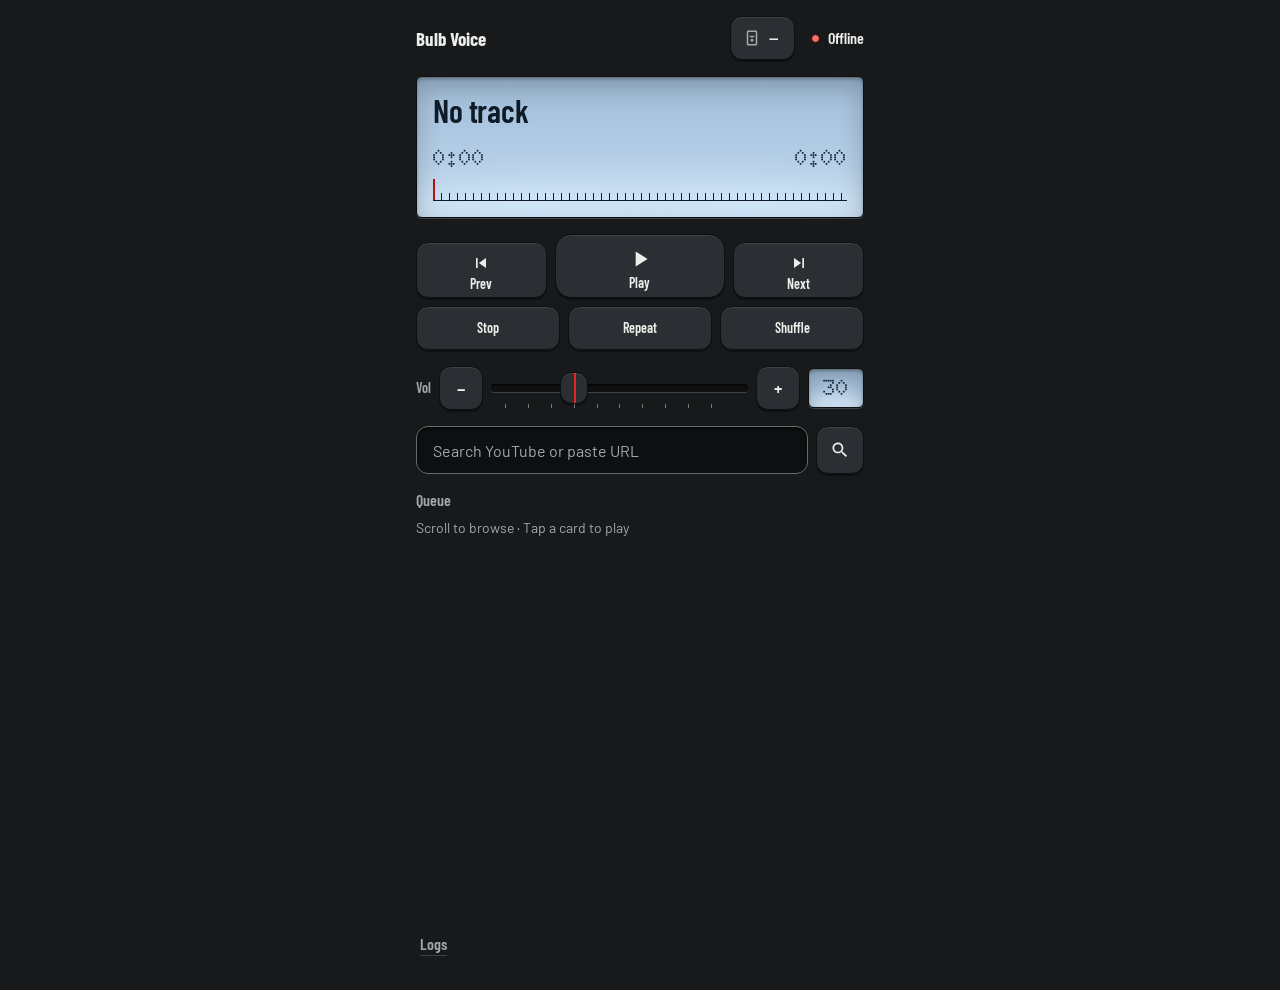
==== commit f8d07b5d: "Backlight the display windows blue; dark grey switched-on keys After trying the deployed page: - The" ====
--- a/static/index.html
+++ b/static/index.html
@@ -12,13 +12,14 @@
   <link rel="preload" href="/static/fonts/barlow-condensed-600-latin.woff2" as="font" type="font/woff2" crossorigin>
   <link rel="preload" href="/static/fonts/barlow-400-latin.woff2" as="font" type="font/woff2" crossorigin>
   <link rel="stylesheet" href="/static/fonts/fonts.css?v=1">
-  <link rel="stylesheet" href="/static/style.css?v=15">
+  <link rel="stylesheet" href="/static/style.css?v=17">
 </head>
 <body>
   <!-- gstack-lint-disable hero-balance: Bulb Voice is a speaker remote, not a landing page; the display window and transport keys are the first screen -->
   <!-- gstack-lint-disable section-gap: the remote stacks control modules 16px apart (DESIGN.md spacing); landing-page section gaps would push the queue off the phone screen -->
   <!-- gstack-lint-disable small-section-heads: Queue and Speakers are module legends on an Operate screen (DESIGN.md label role), not landing-page section heads -->
   <!-- gstack-lint-disable thin-section: the volume, controls and queue sections are fixed-width faceplate modules per DESIGN.md, not content sections -->
+  <!-- gstack-lint-disable low-contrast: the No track title and 0:00 time sit on the Bulb Voice backlit window, layered gradients the lint reads as black; measured on the render: ink 6.1:1, artist ink 4.6:1 against the darkest glass -->
   <a class="skip" href="#main">Skip to content</a>
   <div class="app">
     <header>
@@ -133,6 +134,6 @@
     </main>
   </div>
 
-  <script src="/static/app.js?v=16"></script>
+  <script src="/static/app.js?v=17"></script>
 </body>
 </html>
--- a/static/style.css
+++ b/static/style.css
@@ -22,6 +22,17 @@
   --err: #FF6B5E;
   --idle: #50565A;
   --disabled: #949A9D;
+  --key-on: #16181B;      /* a switched-on key: pushed in, darker face */
+  /* Backlit display: blue LED light from small LEDs along the bottom edge */
+  --lcd-ink: #0F1B27;     /* 8.8:1 in the darkest corner */
+  --lcd-ink-muted: #223241;   /* 4.6:1 measured against the darkest rendered glass */
+  --lcd-needle: #B5140E;  /* deeper red so the needle holds against the lit blue */
+  --lcd-light:
+    radial-gradient(60% 55% at 25% 108%, rgba(214, 236, 255, .95), rgba(214, 236, 255, 0) 70%),
+    radial-gradient(60% 55% at 75% 108%, rgba(214, 236, 255, .95), rgba(214, 236, 255, 0) 70%),
+    radial-gradient(120% 90% at 50% 120%, rgba(207, 227, 245, 1), rgba(207, 227, 245, 0) 75%),
+    linear-gradient(180deg, #9FBBD6 0%, #B3CDE6 55%, #C7DCEF 100%);
+  --lcd-falloff: inset 0 8px 24px rgba(0, 0, 0, .22), inset 0 2px 3px rgba(0, 0, 0, .28), 0 1px 0 var(--edge);  /* the top, furthest from the LEDs, falls off */
   --rim: #666C6F;        /* field edge, 3.3:1 on chassis */
 
   --r-groove: 3px;
@@ -85,22 +96,15 @@
 }
 .key:active, .device-btn:active, .picker-refresh:active, #btn-add:active,
 .result-item .r-add:active, .queue-item .q-play:active, .device-item:active,
-.key[aria-pressed="true"], .device-item.active {
+.key[aria-pressed="true"], .key.lit, .device-item.active {
   transform: translateY(2px);
   box-shadow: var(--pressed);
 }
-/* Latched: an LED inboard of the top-right corner, clear of the 12px curve */
-.key[aria-pressed="true"]::after, .device-item.active::after {
-  content: "";
-  position: absolute;
-  top: 8px;
-  right: 12px;
-  width: 6px;
-  height: 6px;
-  border-radius: 50%;
-  background: var(--needle);
-}
-.key.on[aria-pressed="true"]::after, .device-item.active::after { background: var(--ok); }
+/* Switched on (Play while playing, latched Repeat / Shuffle, the selected speaker):
+   the key stays pushed in with a darker grey face. */
+.key[aria-pressed="true"], .key.lit, .device-item.active {
+  background: var(--key-on);
+}
 .key:focus-visible, .device-btn:focus-visible, .picker-refresh:focus-visible, #btn-add:focus-visible,
 .result-item .r-add:focus-visible, .queue-item .q-play:focus-visible, .device-item:focus-visible,
 .log-toggle:focus-visible, .search-close:focus-visible, .queue-item .q-remove:focus-visible {
@@ -155,12 +159,12 @@
 .status { color: var(--text); }
 
 /* Now Playing: the display window */
-.now-playing {
-  background: var(--display);
-  color: var(--ink);
+.now-playing {               /* a backlit LCD: blue light from LEDs along the bottom edge */
+  background: var(--lcd-light);
+  color: var(--lcd-ink);
   border: 1px solid var(--seam);
   border-radius: var(--r-window);
-  box-shadow: var(--recessed);
+  box-shadow: var(--lcd-falloff);
   padding: 16px;
 }
 
@@ -177,7 +181,7 @@
 
 .track-info .artist {
   font: 500 16px/24px var(--body);
-  color: var(--ink-muted);
+  color: var(--lcd-ink-muted);
   margin-top: 4px;
   white-space: nowrap;
   overflow: hidden;
@@ -194,7 +198,7 @@
   margin-top: 16px;
   font: 700 22px/1 var(--dot);
   font-variant-numeric: tabular-nums;
-  color: var(--ink);
+  color: var(--lcd-ink);
 }
 #pos-current { grid-area: cur; }
 #pos-duration { grid-area: dur; }
@@ -205,7 +209,7 @@
   overflow: hidden;
   height: 24px;
   cursor: pointer;
-  background: repeating-linear-gradient(90deg, var(--ink) 0 1px, transparent 1px 8px) bottom / 100% 8px no-repeat;
+  background: repeating-linear-gradient(90deg, var(--lcd-ink) 0 1px, transparent 1px 8px) bottom / 100% 8px no-repeat;
 }
 .progress-bar::after {
   content: "";
@@ -214,7 +218,7 @@
   right: 0;
   bottom: 0;
   height: 1px;
-  background: var(--ink);
+  background: var(--lcd-ink);
 }
 
 .progress-fill {             /* a layer carrying the red needle; app.js sets translateX(pct%) */
@@ -234,7 +238,7 @@
   bottom: 0;
   left: 0;
   width: 2px;
-  background: var(--needle);
+  background: var(--lcd-needle);
 }
 
 /* Controls: transport keys, then a smaller row Stop / Repeat / Shuffle */
@@ -343,11 +347,11 @@
   text-align: center;
   font: 700 22px/1 var(--dot);
   font-variant-numeric: tabular-nums;
-  color: var(--ink);
-  background: var(--display);
+  color: var(--lcd-ink);
+  background: var(--lcd-light);
   border: 1px solid var(--seam);
   border-radius: var(--r-window);
-  box-shadow: var(--recessed);
+  box-shadow: var(--lcd-falloff);
 }
 
 /* Add Section */
@@ -391,11 +395,16 @@
 
 /* The ruler is a tuning scale: printed ticks, a neutral window for the browsing
    position, and the red needle at the playing track (tap it to return). */
-#queue-scroll {
+#queue-scroll {                /* drag left/right to move through the queue fast */
   position: relative;
   height: 44px;
   margin: 2px 2px 0;
-}
+  touch-action: pan-y;
+  cursor: grab;
+  user-select: none;
+  -webkit-user-select: none;
+}
+#queue-scroll.dragging { cursor: grabbing; }
 #queue-scroll.hidden, #queue-playing.hidden { display: none; }
 #queue-scroll::before {
   content: "";
@@ -490,17 +499,9 @@
 }
 
 .queue-item.focus { border-color: var(--edge); background-color: var(--key); }
-/* The playing card carries the needle mark beside its number */
+/* The playing card is outlined (1px, like the other cards) in the needle red */
+.queue-item.active { border-color: var(--needle); }
 .queue-item.active .q-idx { color: var(--text); }
-.queue-item.active .q-idx::before {
-  content: "";
-  display: inline-block;
-  width: 2px;
-  height: 12px;
-  margin-right: 8px;
-  vertical-align: -1px;
-  background: var(--needle);
-}
 .queue-item:not(.focus) .q-remove,
 .queue-item:not(.focus) .q-play { display: none; }
 
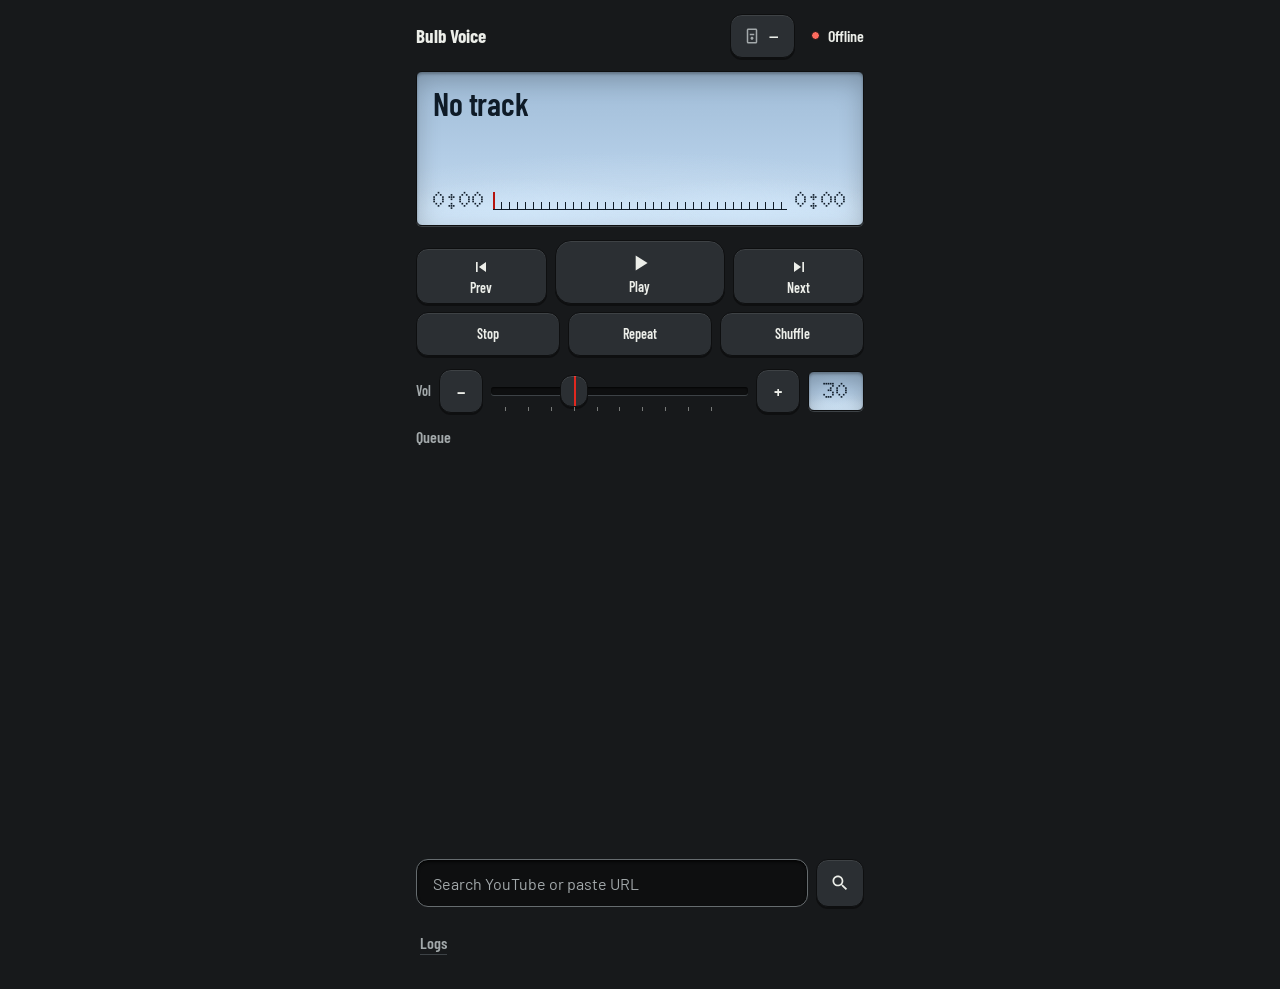
==== commit 50ca8122: "Scale the layout to every phone; keep the Rolodex on the first screen On an iPhone SE (375x667) the " ====
--- a/static/index.html
+++ b/static/index.html
@@ -12,7 +12,7 @@
   <link rel="preload" href="/static/fonts/barlow-condensed-600-latin.woff2" as="font" type="font/woff2" crossorigin>
   <link rel="preload" href="/static/fonts/barlow-400-latin.woff2" as="font" type="font/woff2" crossorigin>
   <link rel="stylesheet" href="/static/fonts/fonts.css?v=1">
-  <link rel="stylesheet" href="/static/style.css?v=17">
+  <link rel="stylesheet" href="/static/style.css?v=19">
 </head>
 <body>
   <!-- gstack-lint-disable hero-balance: Bulb Voice is a speaker remote, not a landing page; the display window and transport keys are the first screen -->
@@ -134,6 +134,6 @@
     </main>
   </div>
 
-  <script src="/static/app.js?v=17"></script>
+  <script src="/static/app.js?v=19"></script>
 </body>
 </html>
--- a/static/style.css
+++ b/static/style.css
@@ -41,6 +41,10 @@
   --r-key: 12px;         /* rounded keys; set both to 999px for pills */
   --r-key-lg: 16px;
 
+  --deck-h: 360px;        /* Rolodex height: app.js fits it to the space left on the first screen */
+  /* Fluid sizes: scale with the screen height between phone limits (keys never below 44px) */
+  --gap: clamp(8px, 1.5vh, 16px);
+
   --cond: "Barlow Condensed", "Arial Narrow", sans-serif;
   --body: "Barlow", "Helvetica Neue", sans-serif;
   --dot: "Doto", "Barlow Condensed", monospace;
@@ -65,12 +69,12 @@
   max-width: 480px;
   margin: 0 auto;
   padding: 16px;
-  padding-top: max(16px, env(safe-area-inset-top));
+  padding-top: max(var(--gap), env(safe-area-inset-top));
   padding-bottom: max(24px, env(safe-area-inset-bottom));
   min-height: 100dvh;
   display: flex;
   flex-direction: column;
-  gap: 16px;
+  gap: var(--gap);
 }
 
 button { font: inherit; color: inherit; -webkit-tap-highlight-color: transparent; }
@@ -165,11 +169,12 @@
   border: 1px solid var(--seam);
   border-radius: var(--r-window);
   box-shadow: var(--lcd-falloff);
-  padding: 16px;
+  padding: clamp(8px, 1.6vh, 16px) clamp(12px, 3.5vw, 16px);
 }
 
 .track-info .title {
-  font: 600 32px/34px var(--cond);
+  font: 600 clamp(20px, 3.6vh, 32px)/1.08 var(--cond);
+  min-height: 2.16em;          /* always two lines tall: the queue below never jumps between tracks */
   letter-spacing: -.005em;
   display: -webkit-box;
   -webkit-line-clamp: 2;
@@ -180,9 +185,10 @@
 }
 
 .track-info .artist {
-  font: 500 16px/24px var(--body);
+  font: 500 clamp(14px, 2vh, 16px)/1.4 var(--body);
+  min-height: 1.4em;           /* reserved before the first status arrives */
   color: var(--lcd-ink-muted);
-  margin-top: 4px;
+  margin-top: 2px;
   white-space: nowrap;
   overflow: hidden;
   text-overflow: ellipsis;
@@ -191,12 +197,12 @@
 /* Readouts on top, a printed scale with the red needle below */
 .progress-wrap {
   display: grid;
-  grid-template-columns: 1fr auto;
-  grid-template-areas: "cur dur" "bar bar";
-  align-items: baseline;
-  row-gap: 8px;
-  margin-top: 16px;
-  font: 700 22px/1 var(--dot);
+  grid-template-columns: auto minmax(0, 1fr) auto;
+  grid-template-areas: "cur bar dur";
+  align-items: center;
+  column-gap: 8px;
+  margin-top: clamp(4px, 1vh, 12px);
+  font: 700 clamp(20px, 2.8vh, 22px)/1 var(--dot);
   font-variant-numeric: tabular-nums;
   color: var(--lcd-ink);
 }
@@ -207,7 +213,7 @@
   grid-area: bar;
   position: relative;
   overflow: hidden;
-  height: 24px;
+  height: 20px;
   cursor: pointer;
   background: repeating-linear-gradient(90deg, var(--lcd-ink) 0 1px, transparent 1px 8px) bottom / 100% 8px no-repeat;
 }
@@ -255,12 +261,12 @@
 }
 .transport .key {
   flex-direction: column;
-  min-height: 56px;
-  padding: 8px 0 4px;
+  min-height: clamp(48px, 7vh, 56px);
+  padding: 4px 0;
   font-size: 14px;
 }
 .transport .play-btn {
-  min-height: 64px;
+  min-height: clamp(52px, 8vh, 64px);
   border-radius: var(--r-key-lg);
 }
 
@@ -382,7 +388,7 @@
 .queue-section h2 {
   font: 600 16px/1.2 var(--cond);
   color: var(--muted);
-  margin-bottom: 8px;
+  margin-bottom: 4px;
 }
 
 .queue-section h2 { display: flex; align-items: baseline; gap: 8px; }
@@ -457,7 +463,7 @@
    #queue-stage sticks to its top and holds the cards in 3D. */
 #queue-list {
   position: relative;
-  height: 360px;
+  height: var(--deck-h);
   overflow-y: auto;
   overflow-x: hidden;
   overscroll-behavior: contain;
@@ -471,7 +477,7 @@
 #queue-stage {
   position: sticky;
   top: 0;
-  height: 360px;
+  height: var(--deck-h);
   perspective: 900px;
   perspective-origin: 50% 50%;
 }
@@ -505,7 +511,8 @@
 .queue-item:not(.focus) .q-remove,
 .queue-item:not(.focus) .q-play { display: none; }
 
-.queue-help { color: var(--muted); font-size: 14px; margin: 8px 0; }
+/* The hint stays for screen readers (aria-describedby), hidden on screen to save height */
+.queue-help { position: absolute; width: 1px; height: 1px; overflow: hidden; clip: rect(0 0 0 0); white-space: nowrap; }
 .queue-item .q-play {
   position: absolute;
   right: 8px;
@@ -878,9 +885,11 @@
 .app-main {
   display: flex;
   flex-direction: column;
-  gap: 16px;
+  gap: var(--gap);
   flex: 1;
 }
+/* Same order on every phone: display, controls, volume, queue on the first screen; search and logs below */
+.add-section, .search-results, .log-section { order: 1; }
 
 .skip {
   position: absolute;
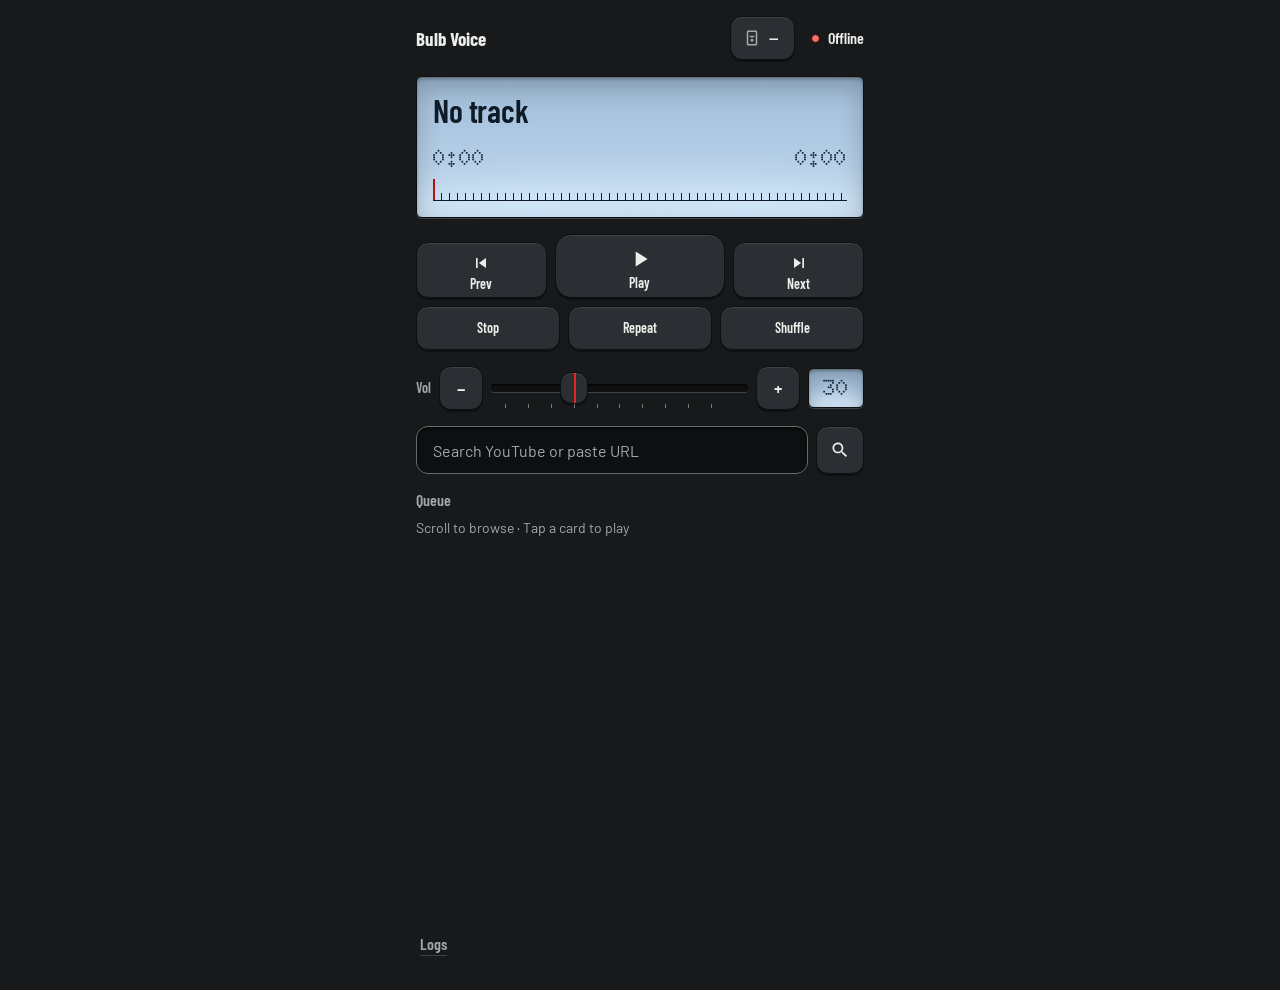
==== commit 3cf44308: "Revert "Scale the layout to every phone; keep the Rolodex on the first screen" This reverts commit 5" ====
--- a/static/index.html
+++ b/static/index.html
@@ -12,7 +12,7 @@
   <link rel="preload" href="/static/fonts/barlow-condensed-600-latin.woff2" as="font" type="font/woff2" crossorigin>
   <link rel="preload" href="/static/fonts/barlow-400-latin.woff2" as="font" type="font/woff2" crossorigin>
   <link rel="stylesheet" href="/static/fonts/fonts.css?v=1">
-  <link rel="stylesheet" href="/static/style.css?v=19">
+  <link rel="stylesheet" href="/static/style.css?v=17">
 </head>
 <body>
   <!-- gstack-lint-disable hero-balance: Bulb Voice is a speaker remote, not a landing page; the display window and transport keys are the first screen -->
@@ -134,6 +134,6 @@
     </main>
   </div>
 
-  <script src="/static/app.js?v=19"></script>
+  <script src="/static/app.js?v=17"></script>
 </body>
 </html>
--- a/static/style.css
+++ b/static/style.css
@@ -41,10 +41,6 @@
   --r-key: 12px;         /* rounded keys; set both to 999px for pills */
   --r-key-lg: 16px;
 
-  --deck-h: 360px;        /* Rolodex height: app.js fits it to the space left on the first screen */
-  /* Fluid sizes: scale with the screen height between phone limits (keys never below 44px) */
-  --gap: clamp(8px, 1.5vh, 16px);
-
   --cond: "Barlow Condensed", "Arial Narrow", sans-serif;
   --body: "Barlow", "Helvetica Neue", sans-serif;
   --dot: "Doto", "Barlow Condensed", monospace;
@@ -69,12 +65,12 @@
   max-width: 480px;
   margin: 0 auto;
   padding: 16px;
-  padding-top: max(var(--gap), env(safe-area-inset-top));
+  padding-top: max(16px, env(safe-area-inset-top));
   padding-bottom: max(24px, env(safe-area-inset-bottom));
   min-height: 100dvh;
   display: flex;
   flex-direction: column;
-  gap: var(--gap);
+  gap: 16px;
 }
 
 button { font: inherit; color: inherit; -webkit-tap-highlight-color: transparent; }
@@ -169,12 +165,11 @@
   border: 1px solid var(--seam);
   border-radius: var(--r-window);
   box-shadow: var(--lcd-falloff);
-  padding: clamp(8px, 1.6vh, 16px) clamp(12px, 3.5vw, 16px);
+  padding: 16px;
 }
 
 .track-info .title {
-  font: 600 clamp(20px, 3.6vh, 32px)/1.08 var(--cond);
-  min-height: 2.16em;          /* always two lines tall: the queue below never jumps between tracks */
+  font: 600 32px/34px var(--cond);
   letter-spacing: -.005em;
   display: -webkit-box;
   -webkit-line-clamp: 2;
@@ -185,10 +180,9 @@
 }
 
 .track-info .artist {
-  font: 500 clamp(14px, 2vh, 16px)/1.4 var(--body);
-  min-height: 1.4em;           /* reserved before the first status arrives */
+  font: 500 16px/24px var(--body);
   color: var(--lcd-ink-muted);
-  margin-top: 2px;
+  margin-top: 4px;
   white-space: nowrap;
   overflow: hidden;
   text-overflow: ellipsis;
@@ -197,12 +191,12 @@
 /* Readouts on top, a printed scale with the red needle below */
 .progress-wrap {
   display: grid;
-  grid-template-columns: auto minmax(0, 1fr) auto;
-  grid-template-areas: "cur bar dur";
-  align-items: center;
-  column-gap: 8px;
-  margin-top: clamp(4px, 1vh, 12px);
-  font: 700 clamp(20px, 2.8vh, 22px)/1 var(--dot);
+  grid-template-columns: 1fr auto;
+  grid-template-areas: "cur dur" "bar bar";
+  align-items: baseline;
+  row-gap: 8px;
+  margin-top: 16px;
+  font: 700 22px/1 var(--dot);
   font-variant-numeric: tabular-nums;
   color: var(--lcd-ink);
 }
@@ -213,7 +207,7 @@
   grid-area: bar;
   position: relative;
   overflow: hidden;
-  height: 20px;
+  height: 24px;
   cursor: pointer;
   background: repeating-linear-gradient(90deg, var(--lcd-ink) 0 1px, transparent 1px 8px) bottom / 100% 8px no-repeat;
 }
@@ -261,12 +255,12 @@
 }
 .transport .key {
   flex-direction: column;
-  min-height: clamp(48px, 7vh, 56px);
-  padding: 4px 0;
+  min-height: 56px;
+  padding: 8px 0 4px;
   font-size: 14px;
 }
 .transport .play-btn {
-  min-height: clamp(52px, 8vh, 64px);
+  min-height: 64px;
   border-radius: var(--r-key-lg);
 }
 
@@ -388,7 +382,7 @@
 .queue-section h2 {
   font: 600 16px/1.2 var(--cond);
   color: var(--muted);
-  margin-bottom: 4px;
+  margin-bottom: 8px;
 }
 
 .queue-section h2 { display: flex; align-items: baseline; gap: 8px; }
@@ -463,7 +457,7 @@
    #queue-stage sticks to its top and holds the cards in 3D. */
 #queue-list {
   position: relative;
-  height: var(--deck-h);
+  height: 360px;
   overflow-y: auto;
   overflow-x: hidden;
   overscroll-behavior: contain;
@@ -477,7 +471,7 @@
 #queue-stage {
   position: sticky;
   top: 0;
-  height: var(--deck-h);
+  height: 360px;
   perspective: 900px;
   perspective-origin: 50% 50%;
 }
@@ -511,8 +505,7 @@
 .queue-item:not(.focus) .q-remove,
 .queue-item:not(.focus) .q-play { display: none; }
 
-/* The hint stays for screen readers (aria-describedby), hidden on screen to save height */
-.queue-help { position: absolute; width: 1px; height: 1px; overflow: hidden; clip: rect(0 0 0 0); white-space: nowrap; }
+.queue-help { color: var(--muted); font-size: 14px; margin: 8px 0; }
 .queue-item .q-play {
   position: absolute;
   right: 8px;
@@ -885,11 +878,9 @@
 .app-main {
   display: flex;
   flex-direction: column;
-  gap: var(--gap);
+  gap: 16px;
   flex: 1;
 }
-/* Same order on every phone: display, controls, volume, queue on the first screen; search and logs below */
-.add-section, .search-results, .log-section { order: 1; }
 
 .skip {
   position: absolute;
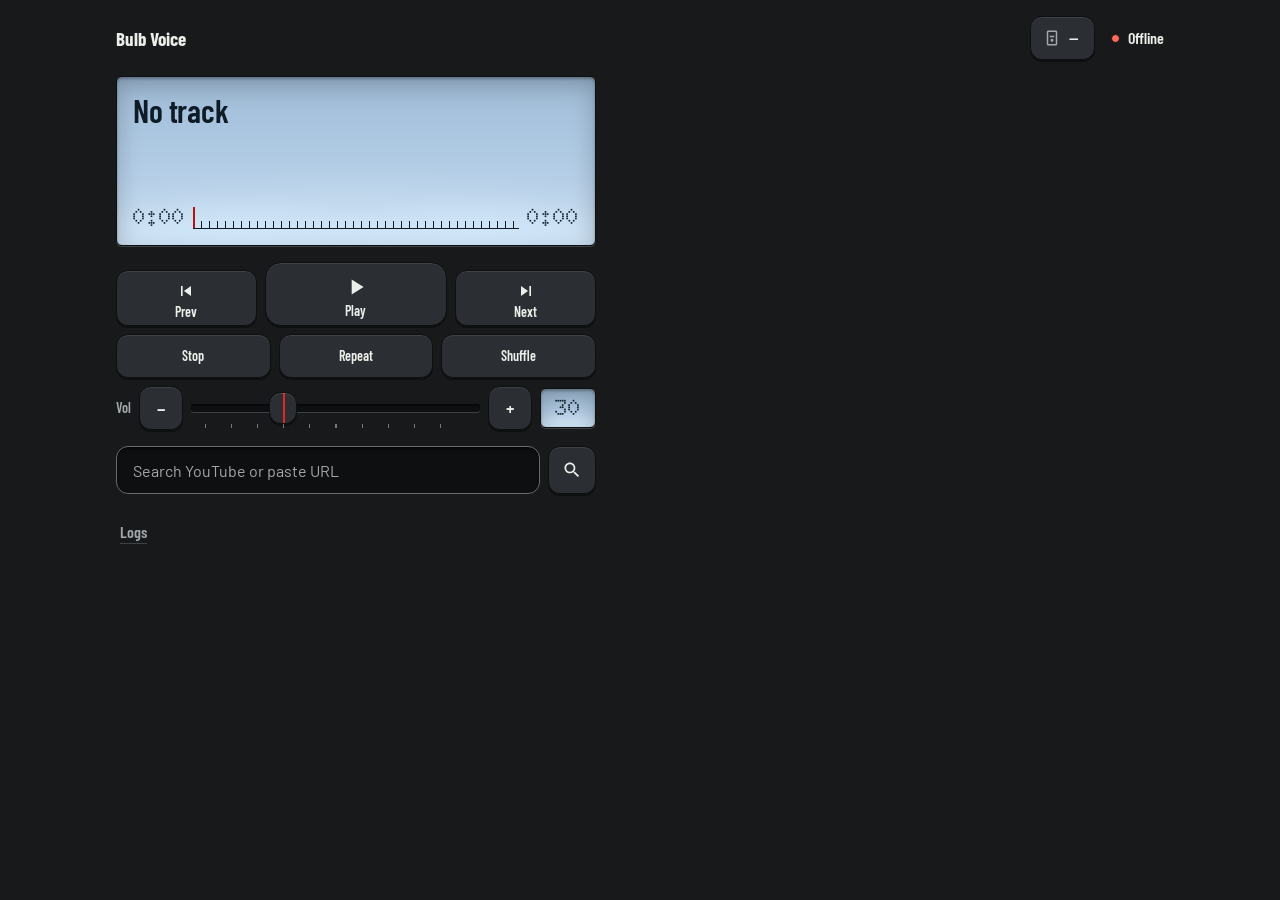
==== commit 60db1d64: "Pin the controls to the bottom on phones; two columns on desktop Option 1 after the fluid rollback. " ====
--- a/static/index.html
+++ b/static/index.html
@@ -12,7 +12,7 @@
   <link rel="preload" href="/static/fonts/barlow-condensed-600-latin.woff2" as="font" type="font/woff2" crossorigin>
   <link rel="preload" href="/static/fonts/barlow-400-latin.woff2" as="font" type="font/woff2" crossorigin>
   <link rel="stylesheet" href="/static/fonts/fonts.css?v=1">
-  <link rel="stylesheet" href="/static/style.css?v=17">
+  <link rel="stylesheet" href="/static/style.css?v=20">
 </head>
 <body>
   <!-- gstack-lint-disable hero-balance: Bulb Voice is a speaker remote, not a landing page; the display window and transport keys are the first screen -->
@@ -57,34 +57,50 @@
       </div>
     </section>
 
-    <section class="controls" aria-label="Playback">
-      <div class="transport">
-        <button id="btn-prev" class="key ctrl-btn" type="button">
-          <svg aria-hidden="true" viewBox="0 0 24 24" width="20" height="20"><path d="M6 6h2v12H6zm3.5 6l8.5 6V6z"/></svg>Prev
-        </button>
-        <button id="btn-play" class="key ctrl-btn play-btn" type="button" aria-label="Play">
-          <svg id="icon-play" aria-hidden="true" viewBox="0 0 24 24" width="26" height="26"><path d="M8 5v14l11-7z"/></svg>
-          <svg id="icon-pause" aria-hidden="true" viewBox="0 0 24 24" width="26" height="26" style="display:none"><path d="M6 19h4V5H6zm8-14v14h4V5z"/></svg>
-          <span id="play-label">Play</span>
-        </button>
-        <button id="btn-next" class="key ctrl-btn" type="button">
-          <svg aria-hidden="true" viewBox="0 0 24 24" width="20" height="20"><path d="M6 18l8.5-6L6 6v12zM16 6v12h2V6h-2z"/></svg>Next
-        </button>
+    <section class="queue-section">
+      <h2 class="sr-only">Queue <span id="queue-count"></span></h2>
+      <p id="queue-help" class="queue-help">Scroll to browse · Tap a card to play</p>
+      <div id="queue-list" tabindex="0" role="region" aria-label="Track queue" aria-describedby="queue-help">
+        <div id="queue-stage"></div>
+        <div id="queue-spacer"></div>
       </div>
-      <div class="modes">
-        <button id="btn-stop" class="key" type="button">Stop</button>
-        <button id="btn-repeat" class="key on" type="button" aria-pressed="false"><span id="repeat-label">Repeat</span></button>
-        <button id="btn-shuffle" class="key on" type="button" aria-pressed="false">Shuffle</button>
+      <div id="queue-scroll" class="hidden">
+        <span id="queue-pos" aria-live="off"></span>
+        <div id="queue-scroll-thumb"></div>
+        <button id="queue-playing" class="hidden" type="button" aria-label="Return to current track" title="Return to current track"></button>
       </div>
     </section>
 
-    <section class="volume-section" aria-label="Volume">
-      <span class="legend" aria-hidden="true">Vol</span>
-      <button id="vol-down" class="key" type="button" aria-label="Volume down">−</button>
-      <div class="fader-slot"><input type="range" id="volume-slider" min="0" max="100" value="30" aria-label="Volume"></div>
-      <button id="vol-up" class="key" type="button" aria-label="Volume up">+</button>
-      <span id="volume-val" aria-hidden="true">30</span>
-    </section>
+    <!-- Thumb zone: pinned to the bottom of the screen on phones, left column on desktop -->
+    <div class="thumb">
+      <section class="controls" aria-label="Playback">
+        <div class="transport">
+          <button id="btn-prev" class="key ctrl-btn" type="button">
+            <svg aria-hidden="true" viewBox="0 0 24 24" width="20" height="20"><path d="M6 6h2v12H6zm3.5 6l8.5 6V6z"/></svg>Prev
+          </button>
+          <button id="btn-play" class="key ctrl-btn play-btn" type="button" aria-label="Play">
+            <svg id="icon-play" aria-hidden="true" viewBox="0 0 24 24" width="26" height="26"><path d="M8 5v14l11-7z"/></svg>
+            <svg id="icon-pause" aria-hidden="true" viewBox="0 0 24 24" width="26" height="26" style="display:none"><path d="M6 19h4V5H6zm8-14v14h4V5z"/></svg>
+            <span id="play-label">Play</span>
+          </button>
+          <button id="btn-next" class="key ctrl-btn" type="button">
+            <svg aria-hidden="true" viewBox="0 0 24 24" width="20" height="20"><path d="M6 18l8.5-6L6 6v12zM16 6v12h2V6h-2z"/></svg>Next
+          </button>
+        </div>
+        <div class="modes">
+          <button id="btn-stop" class="key" type="button">Stop</button>
+          <button id="btn-repeat" class="key on" type="button" aria-pressed="false"><span id="repeat-label">Repeat</span></button>
+          <button id="btn-shuffle" class="key on" type="button" aria-pressed="false">Shuffle</button>
+        </div>
+      </section>
+      <section class="volume-section" aria-label="Volume">
+        <span class="legend" aria-hidden="true">Vol</span>
+        <button id="vol-down" class="key" type="button" aria-label="Volume down">−</button>
+        <div class="fader-slot"><input type="range" id="volume-slider" min="0" max="100" value="30" aria-label="Volume"></div>
+        <button id="vol-up" class="key" type="button" aria-label="Volume up">+</button>
+        <span id="volume-val" aria-hidden="true">30</span>
+      </section>
+    </div>
 
     <section class="add-section">
       <form id="add-form">
@@ -112,19 +128,6 @@
       <ul id="result-list"></ul>
     </section>
 
-    <section class="queue-section">
-      <h2>Queue <span id="queue-count"></span><span id="queue-pos"></span></h2>
-      <p id="queue-help" class="queue-help">Scroll to browse · Tap a card to play</p>
-      <div id="queue-list" tabindex="0" role="region" aria-label="Track queue" aria-describedby="queue-help">
-        <div id="queue-stage"></div>
-        <div id="queue-spacer"></div>
-      </div>
-      <div id="queue-scroll" class="hidden">
-        <div id="queue-scroll-thumb"></div>
-        <button id="queue-playing" class="hidden" type="button" aria-label="Return to current track" title="Return to current track"></button>
-      </div>
-    </section>
-
     <section class="log-section">
       <button id="btn-toggle-logs" class="log-toggle" type="button" aria-expanded="false">Logs</button>
       <div id="log-panel" class="log-panel hidden">
@@ -134,6 +137,6 @@
     </main>
   </div>
 
-  <script src="/static/app.js?v=17"></script>
+  <script src="/static/app.js?v=20"></script>
 </body>
 </html>
--- a/static/style.css
+++ b/static/style.css
@@ -41,6 +41,8 @@
   --r-key: 12px;         /* rounded keys; set both to 999px for pills */
   --r-key-lg: 16px;
 
+  --deck-h: 360px;        /* Rolodex height: app.js fits it between the display and the thumb zone */
+
   --cond: "Barlow Condensed", "Arial Narrow", sans-serif;
   --body: "Barlow", "Helvetica Neue", sans-serif;
   --dot: "Doto", "Barlow Condensed", monospace;
@@ -170,6 +172,7 @@
 
 .track-info .title {
   font: 600 32px/34px var(--cond);
+  min-height: 68px;            /* always two lines tall: the queue never jumps between tracks */
   letter-spacing: -.005em;
   display: -webkit-box;
   -webkit-line-clamp: 2;
@@ -181,6 +184,7 @@
 
 .track-info .artist {
   font: 500 16px/24px var(--body);
+  min-height: 24px;            /* reserved before the first status arrives */
   color: var(--lcd-ink-muted);
   margin-top: 4px;
   white-space: nowrap;
@@ -188,13 +192,13 @@
   text-overflow: ellipsis;
 }
 
-/* Readouts on top, a printed scale with the red needle below */
+/* Readouts either side of a printed scale with the red needle */
 .progress-wrap {
   display: grid;
-  grid-template-columns: 1fr auto;
-  grid-template-areas: "cur dur" "bar bar";
-  align-items: baseline;
-  row-gap: 8px;
+  grid-template-columns: auto minmax(0, 1fr) auto;
+  grid-template-areas: "cur bar dur";
+  align-items: center;
+  column-gap: 8px;
   margin-top: 16px;
   font: 700 22px/1 var(--dot);
   font-variant-numeric: tabular-nums;
@@ -379,18 +383,17 @@
 .add-section input::placeholder { color: var(--muted); }
 
 /* Queue */
-.queue-section h2 {
-  font: 600 16px/1.2 var(--cond);
-  color: var(--muted);
-  margin-bottom: 8px;
-}
-
-.queue-section h2 { display: flex; align-items: baseline; gap: 8px; }
-#queue-count { font-weight: 500; }
+.sr-only { position: absolute; width: 1px; height: 1px; overflow: hidden; clip: rect(0 0 0 0); white-space: nowrap; }
+
+/* "55 / 239" sits on the ruler row, above the ticks (which run at 14-30px) */
 #queue-pos {
-  margin-left: auto;
-  font: 500 14px/1 var(--body);
+  position: absolute;
+  top: 0;
+  right: 22px;
+  font: 500 13px/1 var(--body);
+  color: var(--muted);
   font-variant-numeric: tabular-nums;
+  pointer-events: none;
 }
 
 /* The ruler is a tuning scale: printed ticks, a neutral window for the browsing
@@ -457,7 +460,7 @@
    #queue-stage sticks to its top and holds the cards in 3D. */
 #queue-list {
   position: relative;
-  height: 360px;
+  height: var(--deck-h);
   overflow-y: auto;
   overflow-x: hidden;
   overscroll-behavior: contain;
@@ -471,7 +474,7 @@
 #queue-stage {
   position: sticky;
   top: 0;
-  height: 360px;
+  height: var(--deck-h);
   perspective: 900px;
   perspective-origin: 50% 50%;
 }
@@ -505,7 +508,8 @@
 .queue-item:not(.focus) .q-remove,
 .queue-item:not(.focus) .q-play { display: none; }
 
-.queue-help { color: var(--muted); font-size: 14px; margin: 8px 0; }
+/* The hint stays for screen readers (aria-describedby) */
+.queue-help { position: absolute; width: 1px; height: 1px; overflow: hidden; clip: rect(0 0 0 0); white-space: nowrap; }
 .queue-item .q-play {
   position: absolute;
   right: 8px;
@@ -882,6 +886,42 @@
   flex: 1;
 }
 
+/* Thumb zone: transport, Stop / Repeat / Shuffle and volume. */
+.thumb { display: grid; gap: 8px; }
+
+/* Phones and tablets: the thumb zone is pinned to the bottom of the screen and the
+   Rolodex sits between it and the display; it flows back into place when you scroll
+   down to search and logs. */
+@media (max-width: 1023px) {
+  .thumb {
+    position: sticky;
+    bottom: 0;
+    z-index: 200;               /* above the Rolodex cards */
+    margin: 0 -16px;
+    padding: 8px 16px max(8px, env(safe-area-inset-bottom));
+    background: var(--chassis);
+    border-top: 1px solid var(--seam);
+    box-shadow: inset 0 1px 0 var(--edge);
+  }
+}
+
+/* Desktop: two columns. Display, controls, search and logs on the left; the queue
+   on the right, its deck fitted to the window height (at most 520px). */
+@media (min-width: 1024px) {
+  .app { max-width: 1080px; }
+  .app-main {
+    display: grid;
+    grid-template-columns: 480px minmax(0, 1fr);
+    grid-template-rows: repeat(5, auto) 1fr;   /* the queue's height goes to the last row, not between left items */
+    column-gap: 48px;
+    row-gap: 16px;
+    align-items: start;
+  }
+  .app-main > * { grid-column: 1; }
+  .app-main > .queue-section { grid-column: 2; grid-row: 1 / span 6; }
+  .log-section { margin-top: 0; }
+}
+
 .skip {
   position: absolute;
   left: 16px;
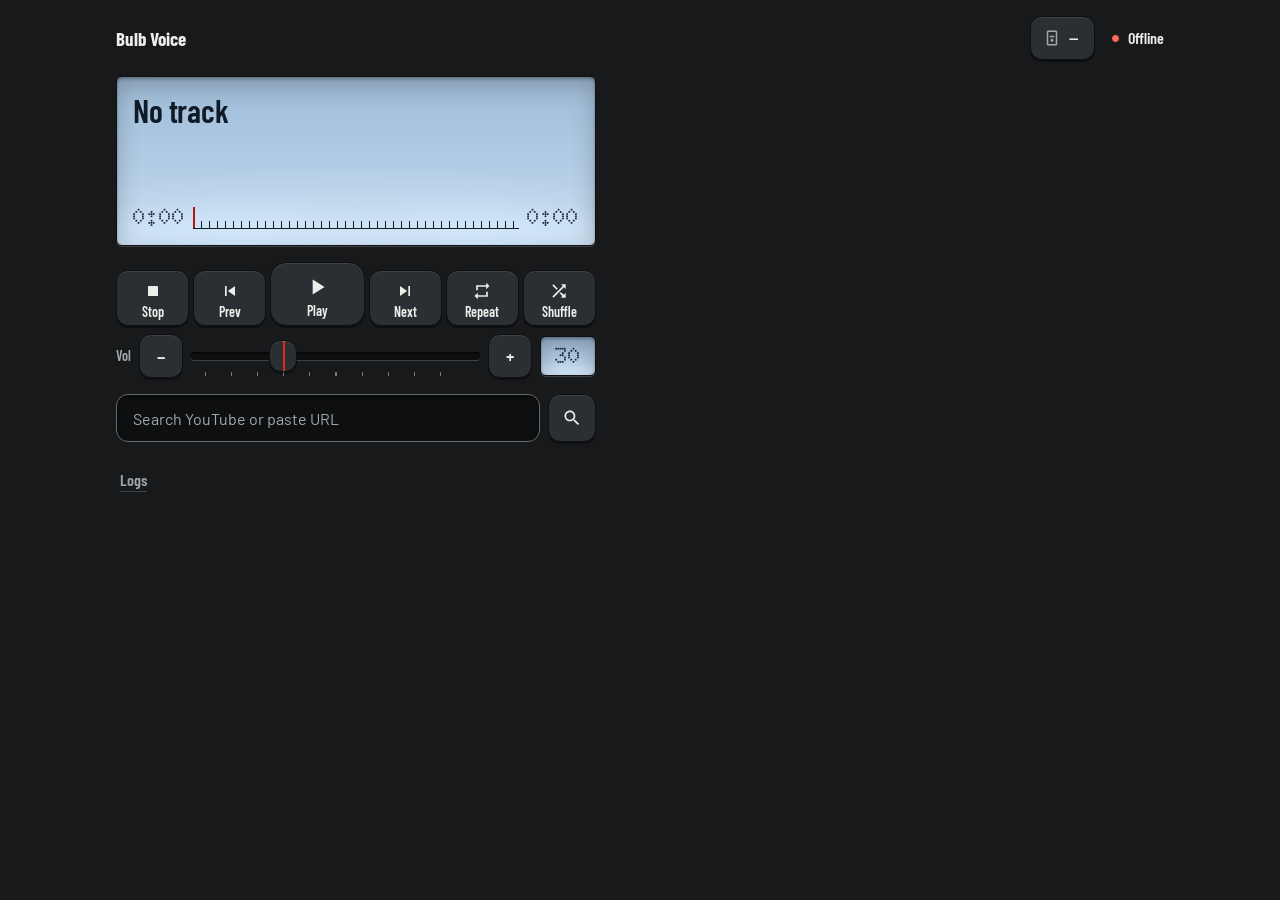
==== commit e008124d: "Merge Stop / Repeat / Shuffle into the transport row One row of keys on every screen: Stop, Prev, Pl" ====
--- a/static/index.html
+++ b/static/index.html
@@ -12,7 +12,7 @@
   <link rel="preload" href="/static/fonts/barlow-condensed-600-latin.woff2" as="font" type="font/woff2" crossorigin>
   <link rel="preload" href="/static/fonts/barlow-400-latin.woff2" as="font" type="font/woff2" crossorigin>
   <link rel="stylesheet" href="/static/fonts/fonts.css?v=1">
-  <link rel="stylesheet" href="/static/style.css?v=20">
+  <link rel="stylesheet" href="/static/style.css?v=21">
 </head>
 <body>
   <!-- gstack-lint-disable hero-balance: Bulb Voice is a speaker remote, not a landing page; the display window and transport keys are the first screen -->
@@ -75,6 +75,9 @@
     <div class="thumb">
       <section class="controls" aria-label="Playback">
         <div class="transport">
+          <button id="btn-stop" class="key ctrl-btn" type="button">
+            <svg aria-hidden="true" viewBox="0 0 24 24" width="20" height="20"><rect x="6" y="6" width="12" height="12" rx="1"/></svg>Stop
+          </button>
           <button id="btn-prev" class="key ctrl-btn" type="button">
             <svg aria-hidden="true" viewBox="0 0 24 24" width="20" height="20"><path d="M6 6h2v12H6zm3.5 6l8.5 6V6z"/></svg>Prev
           </button>
@@ -86,11 +89,14 @@
           <button id="btn-next" class="key ctrl-btn" type="button">
             <svg aria-hidden="true" viewBox="0 0 24 24" width="20" height="20"><path d="M6 18l8.5-6L6 6v12zM16 6v12h2V6h-2z"/></svg>Next
           </button>
-        </div>
-        <div class="modes">
-          <button id="btn-stop" class="key" type="button">Stop</button>
-          <button id="btn-repeat" class="key on" type="button" aria-pressed="false"><span id="repeat-label">Repeat</span></button>
-          <button id="btn-shuffle" class="key on" type="button" aria-pressed="false">Shuffle</button>
+          <button id="btn-repeat" class="key ctrl-btn" type="button" aria-pressed="false" aria-label="Repeat: off">
+            <svg id="icon-repeat" aria-hidden="true" viewBox="0 0 24 24" width="20" height="20"><path d="M7 7h10v3l4-4-4-4v3H5v6h2V7zm10 10H7v-3l-4 4 4 4v-3h12v-6h-2v4z"/></svg>
+            <svg id="icon-repeat-one" aria-hidden="true" viewBox="0 0 24 24" width="20" height="20" style="display:none"><path d="M7 7h10v3l4-4-4-4v3H5v6h2V7zm10 10H7v-3l-4 4 4 4v-3h12v-6h-2v4zm-4-2V9h-1l-2 1v1h1.5v4H13z"/></svg>
+            <span id="repeat-label">Repeat</span>
+          </button>
+          <button id="btn-shuffle" class="key ctrl-btn" type="button" aria-pressed="false">
+            <svg aria-hidden="true" viewBox="0 0 24 24" width="20" height="20"><path d="M10.59 9.17L5.41 4 4 5.41l5.17 5.17 1.42-1.41zM14.5 4l2.04 2.04L4 18.59 5.41 20 17.96 7.46 20 9.5V4h-5.5zm-.33 9.41l-1.41 1.41 3.13 3.13L14.5 20H20v-5.5l-2.04 2.04-3.79-3.13z"/></svg>Shuffle
+          </button>
         </div>
       </section>
       <section class="volume-section" aria-label="Volume">
@@ -137,6 +143,6 @@
     </main>
   </div>
 
-  <script src="/static/app.js?v=20"></script>
+  <script src="/static/app.js?v=21"></script>
 </body>
 </html>
--- a/static/style.css
+++ b/static/style.css
@@ -251,10 +251,10 @@
   gap: 8px;
 }
 
-.transport {
+.transport {                   /* one row: Stop, Prev, Play, Next, Repeat, Shuffle */
   display: grid;
-  grid-template-columns: 1fr 1.3fr 1fr;
-  gap: 8px;
+  grid-template-columns: 1fr 1fr 1.3fr 1fr 1fr 1fr;
+  gap: 4px;
   align-items: end;
 }
 .transport .key {
